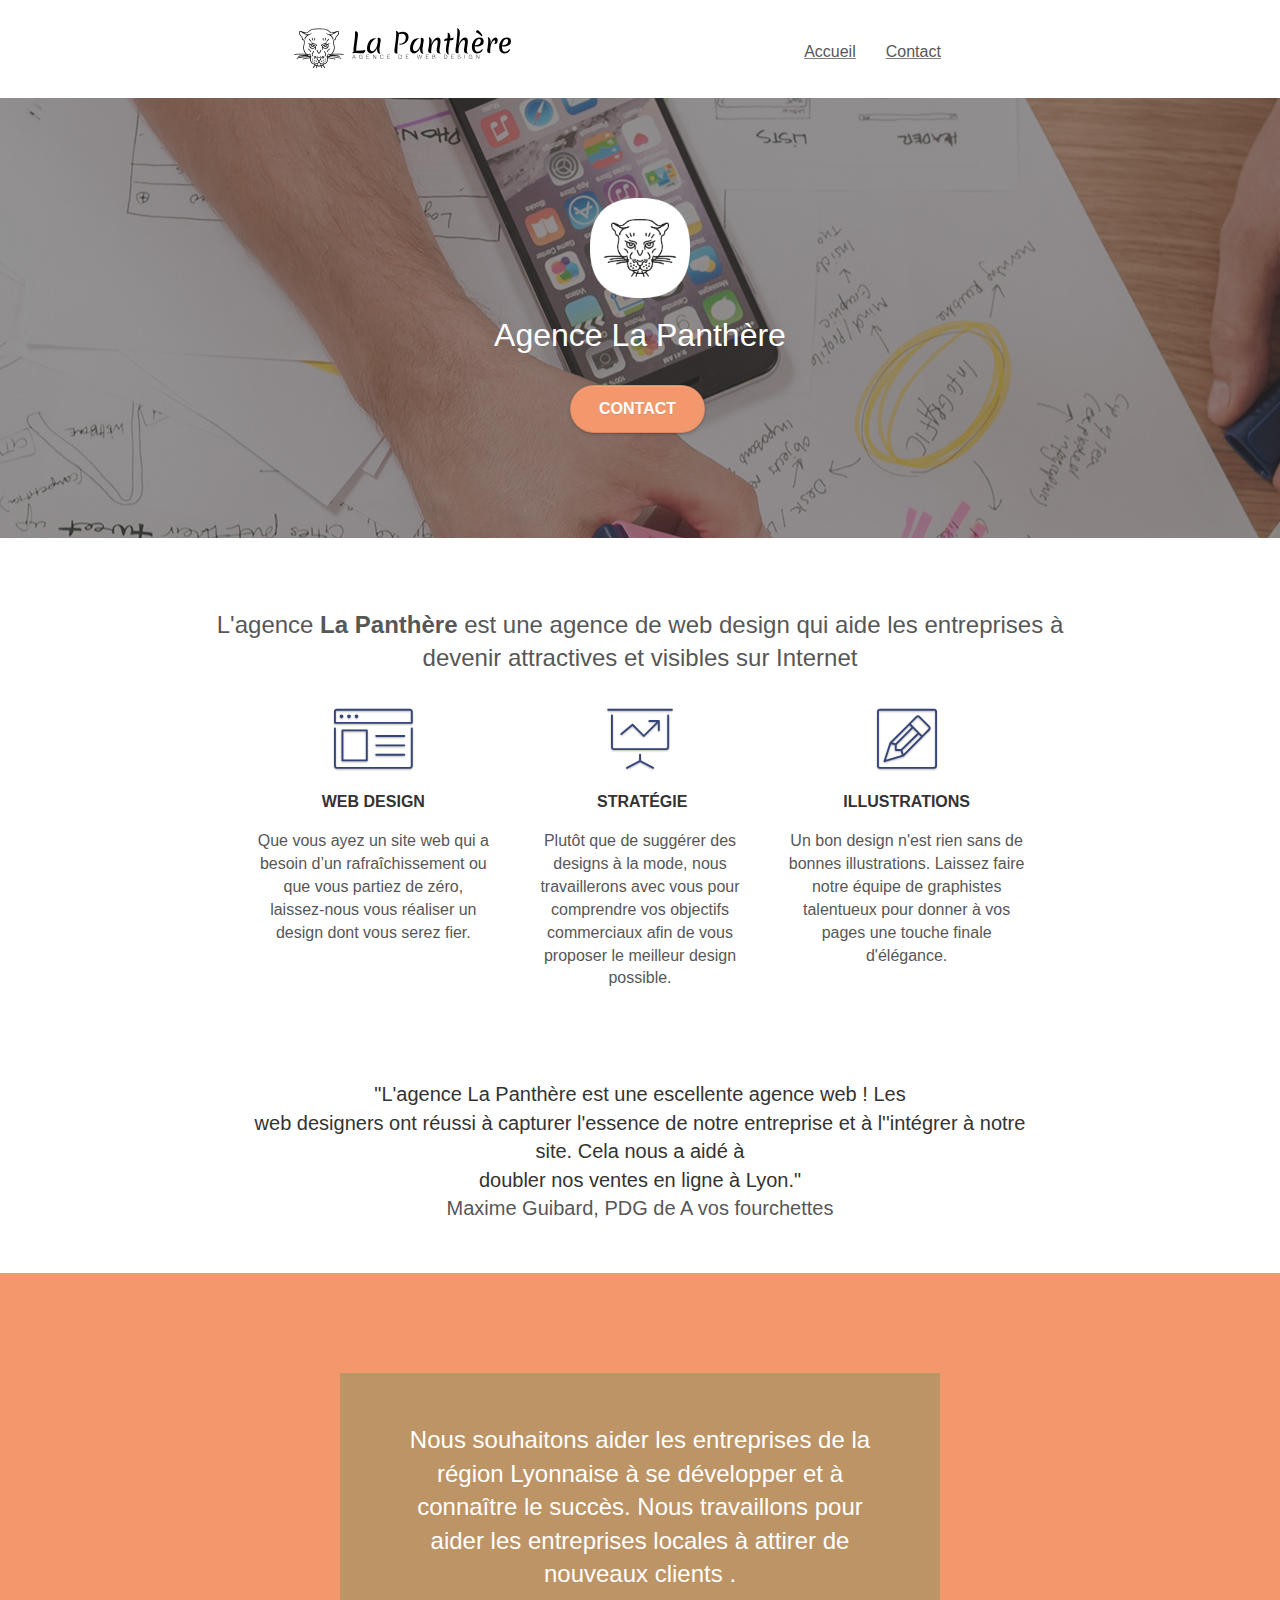
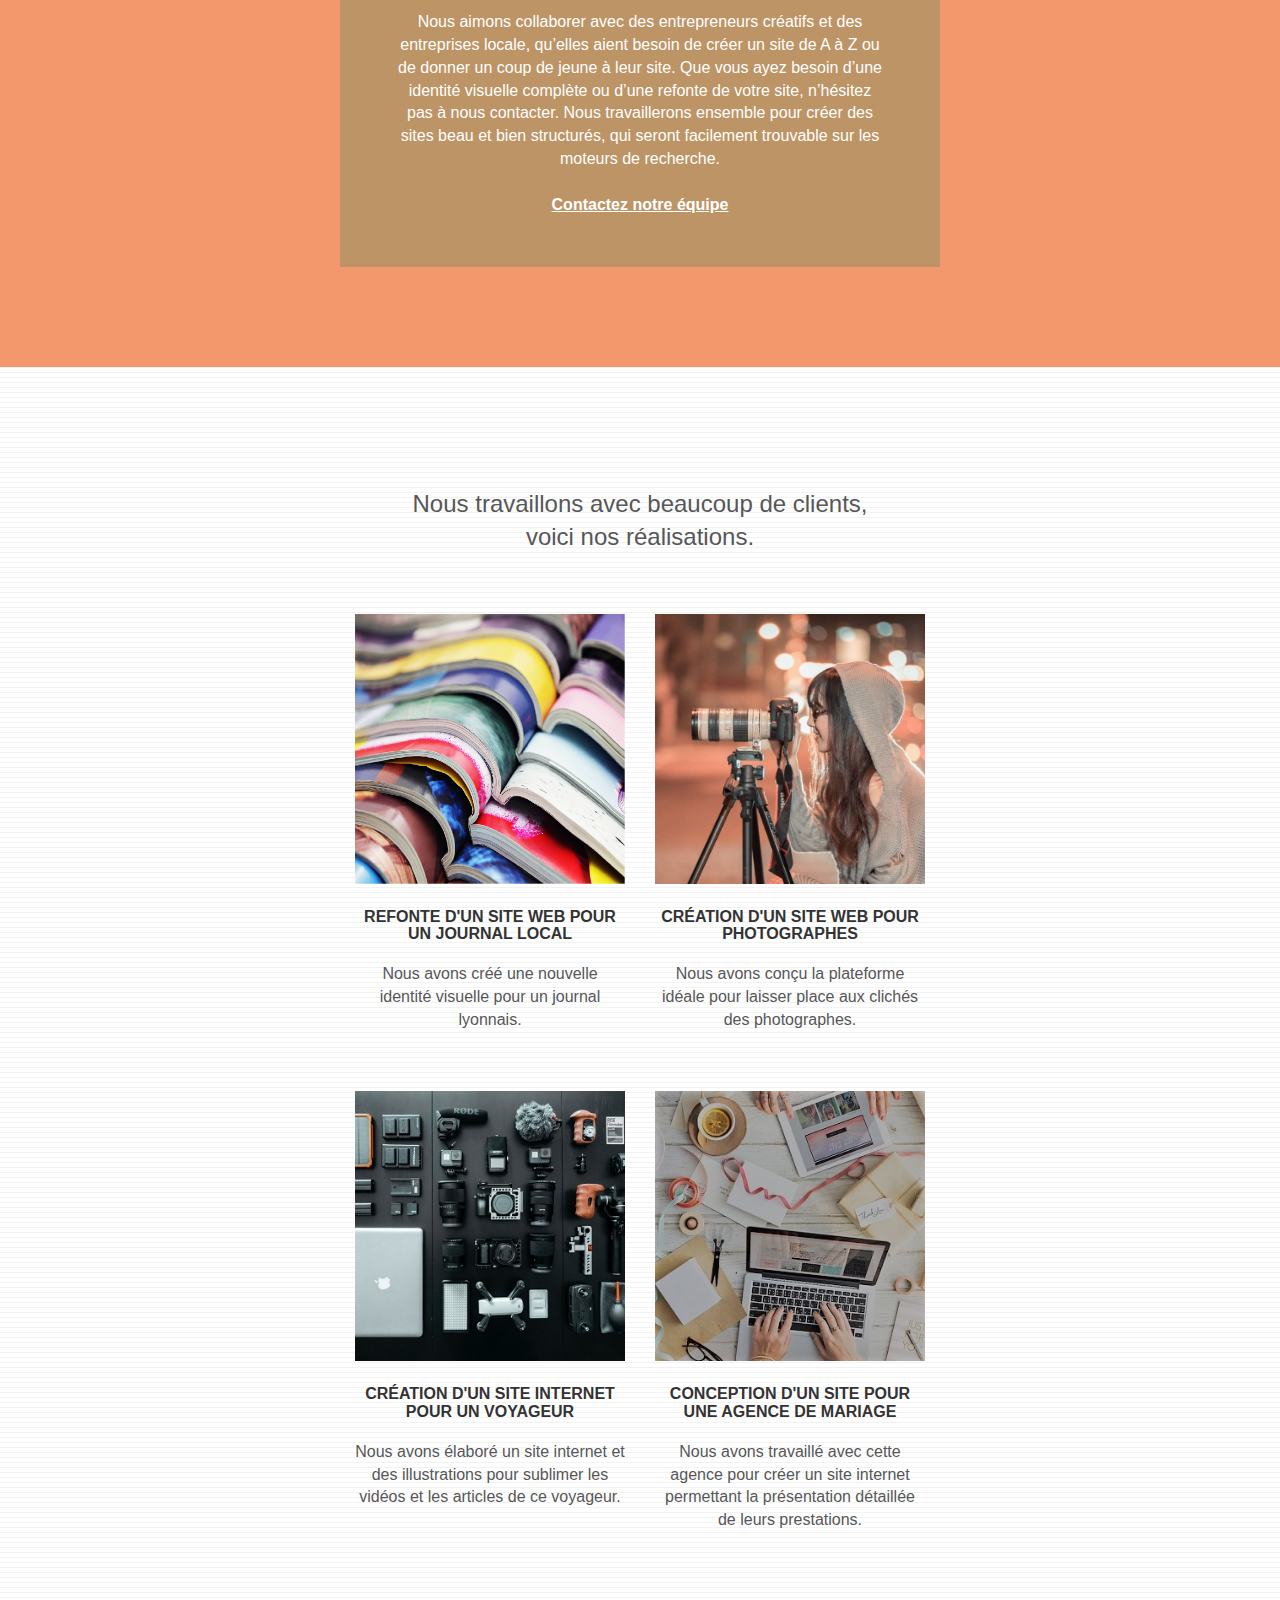
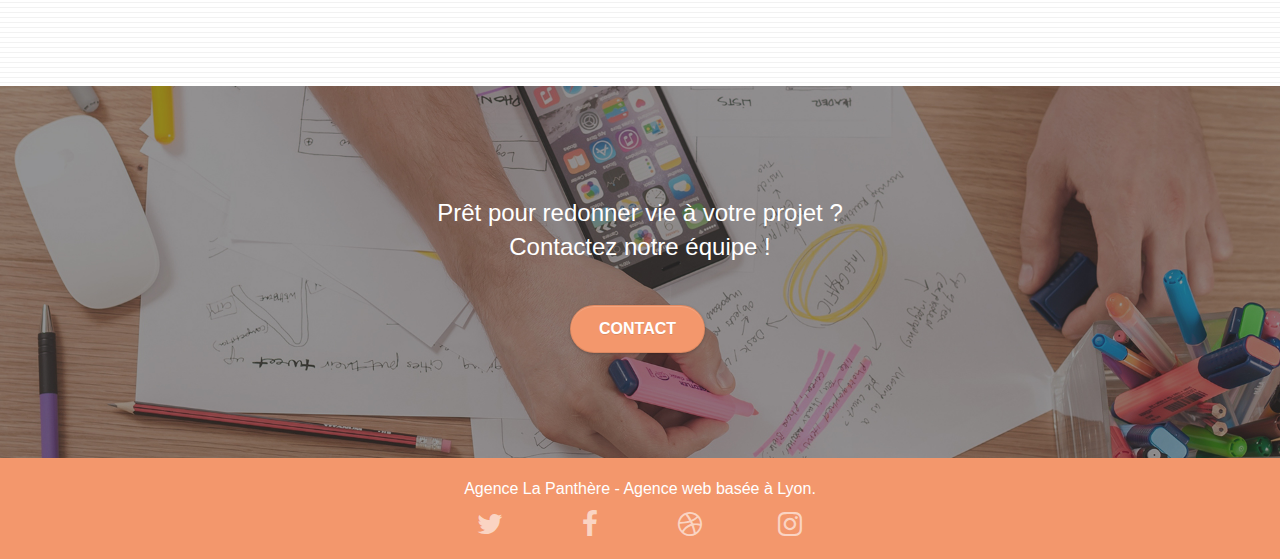
==== index.html @ 2295d40b "Add files via upload" ====
<!doctype html>
<html lang="Default">
<head>
    <meta charset="utf-8">
    <meta name="keywords" content="site web, agence design Lyon">
    <meta name="description" content="L'agence web La Panthère basée à Lyon vous accompagne dans le developpement de votre entreprise sur le web en terme de stratégie , de désign et d'image de marque ">
    <meta name="viewport" content="width=device-width, initial-scale=1.0, viewport-fit=cover">
	<meta name="google" content="index, follow">
    <link rel="shortcut icon" type="image/png" href="favicon.jpg">

	<link rel="stylesheet" type="text/css" href="./css/bootstrap.css">
	<link rel="stylesheet" type="text/css" href="style.css">
	<link rel="stylesheet" type="text/css" href="./css/font-awesome.css">
	<link rel="stylesheet" type="text/css" href="./css/et-line.css"> 
	<script src="./js/jquery-2.1.0.js"></script>
	<script src="./js/bootstrap.js"></script>
	<script src="./js/blocs.js"></script>
	<script src="./js/jquery.touchSwipe.js" defer></script>
	<script src="./js/gmaps.js"></script>

    <title>Agence Web Lyon - La Panthère</title>
	
    
<!-- Analytics -->
 
<!-- Analytics END -->
    
</head>
<body>
<!-- Principal conteneur -->
<div class="page-container">
    
<!-- bloc-0 -->
<div class="bloc bgc-white l-bloc " id="bloc-0">
	<div class="container bloc-sm">

		<nav class="navbar row">
			<div class="navbar-header">
				
				<a class="navbar-brand" href="index.html"><img src="img/agence-la-panthere-monochrome.svg" alt="paris web design logo agence web meilleure agence" height="40" /></a>
				
				<button id="nav-toggle" type="button" class="ui-navbar-toggle navbar-toggle" data-toggle="collapse" data-target=".navbar-1">
					<span class="sr-only">Toggle navigation</span><span class="icon-bar"></span><span class="icon-bar"></span><span class="icon-bar"></span>
				</button>
			</div>
			<div class="collapse navbar-collapse navbar-1 special-dropdown-nav">
				<ul class="site-navigation nav navbar-nav">
					<li>
						<a href="index.html">Accueil</a>
					</li>
					<li>
					</li>
					<li>
						<a href="contact.html">Contact</a>
					</li>
				</ul>
			</div>
		</nav>
	</div>
</div>
<!-- bloc-0 END -->

<!-- bloc-1-presentation -->
<div class="bloc bgc-dark-slate-blue bg-banniere d-bloc bg-t-edge bloc-bg-texture texture-paper b-parallax" id="bloc-1-hero">
	<div class="container bloc-lg">
		<div class="row tight-width-whitespace">
			<div class="col-sm-12">
				<img src="img/logo.png" class="center-block image-resize-mode" width="100" alt="Agence La Panthère, agence web paris, création logo paris" />
				<h1 class="text-center hero-bloc-text tc-white ">
					Agence La Panthère
				</h1>
				<div class="text-center">
					<a href="contact.html" class="btn btn-lg btn-clean btn-rd cta-hero btn-atomic-tangerine" id="cta-hero">Contact</a>
				</div>
			</div>
		</div>
	</div>
</div>
<!-- bloc-1-presentation END -->

<!-- bloc-2-services -->
<div class="bloc bgc-white l-bloc" id="bloc-2-services">
	<div class="container bloc-md">
		<div class="row">
			<div class="col-sm-12 text-center">
				<h2>L'agence <strong>La Panthère</strong>  est une agence de web design qui aide les entreprises à <br> devenir attractives et visibles sur Internet</h2>
			</div>
		</div>
		<div class="row voffset-lg med-width-whitespace">
			<div class="col-sm-4">
				<div class="text-center">
					<span class="et-icon-browser sm-shadow icon-dark-slate-blue icons icon-lg"></span>
				</div>
				<h3 class="mg-md text-center">
					Web design
				</h3>
				<p class="text-center ">
					Que vous ayez un site web qui a besoin d&rsquo;un rafraîchissement ou que vous partiez de zéro, laissez-nous vous réaliser un design dont vous serez fier.
				</p>
			</div>
			<div class="col-sm-4">
				<div class="text-center">
					<span class="et-icon-presentation sm-shadow icon-dark-slate-blue icons icon-lg"></span>
				</div>
				<h3 class="mg-md text-center">
					&nbsp;Stratégie
				</h3>
				<p class="text-center ">
					Plutôt que de suggérer des designs à la mode, nous travaillerons avec vous pour comprendre vos objectifs commerciaux afin de vous proposer le meilleur design possible.<br>
				</p>
			</div>
			<div class="col-sm-4">
				<div class="text-center">
					<span class="et-icon-edit sm-shadow icon-dark-slate-blue icons icon-lg"></span>
				</div>
				<h3 class="mg-md text-center">
					Illustrations
				</h3>
				<p class="text-center ">
					Un bon design n'est rien sans de bonnes illustrations. Laissez faire notre équipe de graphistes talentueux pour donner à vos pages une touche finale d'élégance.
				</p>
			</div>
		</div>
		<div class="row voffset-lg voffset">
			<div class="col-xs-12 col-md-8 col-md-offset-2 text-center">
				<span class="citation">"L'agence La Panthère est une escellente agence web ! Les <br>  web designers ont réussi à capturer l'essence de notre entreprise et à l''intégrer à notre <br> site. Cela nous a aidé à <br> doubler nos ventes en ligne à Lyon." <br> <span class="citation-auteur">Maxime Guibard, PDG de A vos fourchettes </span></span>

			</div>
		</div>
	</div>
</div>
<!-- bloc-2-services END -->

<!-- bloc-3-what-i-do -->
<div class="bloc tc-white bgc-atomic-tangerine bg-presentation d-bloc bloc-bg-texture texture-paper b-parallax" id="bloc-3-what-i-do">
	<div class="container bloc-lg">
		<div class="row tight-width-whitespace black-background">
			<div class="col-sm-12">
				<h2 class="mg-md text-center tc-white">
					Nous souhaitons aider les entreprises de la région Lyonnaise à se développer et à connaître le succès. Nous travaillons pour aider les entreprises locales à attirer de nouveaux clients .<br>
				</h2>
				<p class="text-center white">
					Nous aimons collaborer avec des entrepreneurs créatifs et des entreprises locale, qu’elles aient besoin de créer un site de A à Z ou de donner un coup de jeune à leur site. Que vous ayez besoin d’une identité visuelle complète ou d’une refonte de votre site, n’hésitez pas à nous contacter. Nous travaillerons ensemble pour créer des sites beau et bien structurés, qui seront facilement trouvable sur les moteurs de recherche. <br><br><a class="ltc-white bold-link" href="contact.html">Contactez notre équipe</a><br>
				</p>
			</div>
		</div>
	</div>
</div>
<!-- bloc-3-what-i-do END -->

<!-- bloc-4-portfolio -->
<div class="bloc bgc-white bg-lines-h2-bg bg-repeat l-bloc" id="bloc-4-portfolio">
	<div class="container bloc-lg">
		<div class="row">
			<div class="col-sm-12 text-center">
				<h2>Nous travaillons avec beaucoup de clients, <br> voici nos réalisations.</h2>
			</div>
		</div>
		<div class="row tight-width-whitespace portfolio-row">
			<div class="col-sm-6">
				<a href="#" data-lightbox="img/1.jpg" data-gallery-id="gallery-1" data-caption="Refonte d'un site web pour un journal local" data-frame="snapshot-lb"><img src="img/1.jpg" alt="paris web design logo agence web meilleure agence et refonte site web journal local" class="img-responsive portfolio-thumb" /></a>
				<h3 class="mg-md text-center">
					Refonte d'un site web pour un journal local
				</h3>
				<p class="text-center">
					Nous avons créé une nouvelle identité visuelle pour un journal lyonnais.
				</p>
			</div>
			<div class="col-sm-6">
				<a href="#" data-lightbox="img/2.jpg" data-gallery-id="gallery-1" data-caption="Création d'un site web pour photographes" data-frame="snapshot-lb"><img src="img/2.jpg" class="img-responsive portfolio-thumb" alt="paris web design logo agence web meilleure agence, Création d'un site web pour photographes" /></a>
				<h3 class="mg-md text-center">
					Création d'un site web pour photographes
				</h3>
				<p class="text-center">
					Nous avons conçu la plateforme idéale pour laisser place aux clichés des photographes.
				</p>
			</div>
		</div>
		<div class="row tight-width-whitespace portfolio-row">
			<div class="col-sm-6">
				<a href="#" data-lightbox="img/3.bmp" data-gallery-id="gallery-1" data-caption="Création d'un site internet pour un voyageur" data-frame="snapshot-lb"><img src="img/3.bmp" class="img-responsive portfolio-thumb" alt="paris web design logo agence web meilleure agence, Création d'un site web pour voyageur"/></a>
				<h3 class="mg-md text-center">
					Création d'un site internet pour un voyageur
				</h3>
				<p class="text-center">
					Nous avons élaboré un site internet et des illustrations pour sublimer les vidéos et les articles de ce voyageur.
				</p>
			</div>
			<div class="col-sm-6">
				<a href="#" data-lightbox="img/4.bmp" data-gallery-id="gallery-1" data-caption="Conception d'un site pour une agence de mariage" data-frame="snapshot-lb"><img src="img/4.bmp" class="img-responsive portfolio-thumb" alt="paris web design logo agence web meilleure agence, Création d'un site web pour agence une de mariage" /></a>
				<h3 class="mg-md text-center">
					Conception d'un site pour une agence de mariage
				</h3>
				<p class="text-center">
					Nous avons travaillé avec cette agence pour créer un site internet permettant la présentation détaillée de leurs prestations.
				</p>
			</div>
		</div>
	</div>
</div>
<!-- bloc-4-portfolio END -->

<!-- bloc-5-cta -->
<div class="bloc bgc-dark-slate-blue bg-banniere d-bloc bloc-bg-texture texture-paper" id="bloc-5-cta">
	<div class="container bloc-lg">
		<div class="row">
			<h2 class="mg-md text-center tc-white">
				Prêt pour redonner vie à votre projet ?<br>Contactez notre équipe !
			</h2>
			<div class="col-sm-12 text-center">
				<a href="contact.html" class="btn btn-atomic-tangerine btn-clean btn-rd btn-lg cta-hero">Contact</a>
			</div>
		</div>
	</div>
</div>
<!-- bloc-5-cta END -->

<!-- Footer - bloc-8 -->
<div class="bloc bgc-atomic-tangerine d-bloc" id="bloc-8">
	<div class="container bloc-sm">
		<div class="row">
			<div class="col-sm-12">
				<p class="text-center white">
					Agence La Panthère - Agence web basée à Lyon.<br>
				</p>
				<div class="row row-no-gutters social">
					<div class="col-sm-3">
						<div class="text-center">
							<a class="social" href="index.html"><span class="fa fa-twitter icon-md"></span></a>
						</div>
					</div>
					<div class="col-sm-3">
						<div class="text-center">
							<a class="social" href="index.html"><span class="fa fa-facebook icon-md"></span></a>
						</div>
					</div>
					<div class="col-sm-3">
						<div class="text-center">
							<a class="social" href="index.html"><span class="fa fa-dribbble icon-md"></span></a>
						</div>
					</div>
					<div class="col-sm-3">
						<div class="text-center">
							<a class="social" href="index.html"><span class="fa fa-instagram icon-md"></span></a>
						</div>
					</div>
					
				</div>
				
			</div>
		</div>
	</div>
</div>
<!-- Footer - bloc-8 END -->

</div>
<!-- Principal conteneur END -->
    
<script src="./js/test.js"></script>
</body>
</html>
---- style.css ----
body {
    margin: 0;
    padding: 0;
    background: #FFF;
    overflow-x: hidden;
    -webkit-font-smoothing: antialiased;
    -moz-osx-font-smoothing: grayscale;
}

a,
button {
    transition: all .3s ease-in-out;
    outline: none!important;
}

a:hover {
    text-decoration: none;
    cursor: pointer;
}

#page-loading-blocs-notifaction {
    position: fixed;
    top: 0;
    bottom: 0;
    width: 100%;
    z-index: 100000;
    background: #FFFFFF url("img/pageload-spinner.gif") no-repeat center center;
}

.bloc {
    width: 100%;
    clear: both;
    background: 50% 50% no-repeat;
    padding: 0 50px;
    -webkit-background-size: cover;
    -moz-background-size: cover;
    -o-background-size: cover;
    background-size: cover;
    position: relative;
}

.bloc .container {
    padding-left: 0;
    padding-right: 0;
    width: 100%;
}

.bloc-lg {
    padding: 100px 50px;
}

.bloc-md {
    padding: 50px;
}

.bloc-sm {
    padding: 20px 50px;
}

.bg-center,
.bg-l-edge,
.bg-r-edge,
.bg-t-edge,
.bg-b-edge,
.bg-tl-edge,
.bg-bl-edge,
.bg-tr-edge,
.bg-br-edge,
.bg-repeat {
    -webkit-background-size: auto!important;
    -moz-background-size: auto!important;
    -o-background-size: auto!important;
    background-size: auto!important;
}

.bg-repeat {
    background: repeat;
}

.bg-t-edge {
    background: top no-repeat;
}

.bloc-bg-texture::before {
    content: "";
    background-size: 2px 2px;
    position: absolute;
    top: 0;
    bottom: 0;
    left: 0;
    right: 0;
}


.b-parallax {
    background-attachment: fixed;
}

.d-bloc {
    color: rgba(255, 255, 255, .7);
}

.d-bloc button:hover {
    color: rgba(255, 255, 255, .9);
}

.d-bloc .icon-round,
.d-bloc .icon-square,
.d-bloc .icon-rounded,
.d-bloc .icon-semi-rounded-a,
.d-bloc .icon-semi-rounded-b {
    border-color: rgba(255, 255, 255, .9);
}

.d-bloc .divider-h span {
    border-color: rgba(255, 255, 255, .2);
}

.d-bloc .a-btn,
.d-bloc .navbar a,
.d-bloc .navbar-brand,
.d-bloc a .icon-sm,
.d-bloc a .icon-md,
.d-bloc a .icon-lg,
.d-bloc a .icon-xl,
.d-bloc h1 a,
.d-bloc h2 a,
.d-bloc h3 a,
.d-bloc h4 a,
.d-bloc h5 a,
.d-bloc h6 a,
.d-bloc p a {
    color: rgba(255, 255, 255, .6);
}

.d-bloc .a-btn:hover,
.d-bloc .navbar a:hover,
.d-bloc .navbar-brand:hover,
.d-bloc a:hover .icon-sm,
.d-bloc a:hover .icon-md,
.d-bloc a:hover .icon-lg,
.d-bloc a:hover .icon-xl,
.d-bloc h1 a:hover,
.d-bloc h2 a:hover,
.d-bloc h3 a:hover,
.d-bloc h4 a:hover,
.d-bloc h5 a:hover,
.d-bloc h6 a:hover,
.d-bloc p a:hover {
    color: rgba(255, 255, 255, 1);
}

.d-bloc .navbar-toggle .icon-bar {
    background: rgba(255, 255, 255, 1);
}

.d-bloc .btn-wire,
.d-bloc .btn-wire:hover {
    color: rgba(255, 255, 255, 1);
    border-color: rgba(255, 255, 255, 1);
}

.d-bloc .panel {
    color: rgba(0, 0, 0, .5);
}

.d-bloc .panel button:hover {
    color: rgba(0, 0, 0, .7);
}

.d-bloc .panel icon {
    border-color: rgba(0, 0, 0, .7);
}

.d-bloc .panel .divider-h span {
    border-color: rgba(0, 0, 0, .1);
}

.d-bloc .panel .a-btn {
    color: rgba(0, 0, 0, .6);
}

.d-bloc .panel .a-btn:hover {
    color: rgba(0, 0, 0, 1);
}

.d-bloc .panel .btn-wire,
.d-bloc .panel .btn-wire:hover {
    color: rgba(0, 0, 0, .7);
    border-color: rgba(0, 0, 0, .3);
}

.d-bloc .panel,
.l-bloc {
    color: rgba(0, 0, 0, .5);
}

.d-bloc .panel button:hover,
.l-bloc button:hover {
    color: rgba(0, 0, 0, .7);
}

.l-bloc .icon-round,
.l-bloc .icon-square,
.l-bloc .icon-rounded,
.l-bloc .icon-semi-rounded-a,
.l-bloc .icon-semi-rounded-b {
    border-color: rgba(0, 0, 0, .7);
}

.d-bloc .panel .divider-h span,
.l-bloc .divider-h span {
    border-color: rgba(0, 0, 0, .1);
}

.d-bloc .panel .a-btn,
.l-bloc .a-btn,
.l-bloc .navbar a,
.l-bloc .navbar-brand,
.l-bloc a .icon-sm,
.l-bloc a .icon-md,
.l-bloc a .icon-lg,
.l-bloc a .icon-xl,
.l-bloc h1 a,
.l-bloc h2 a,
.l-bloc h3 a,
.l-bloc h4 a,
.l-bloc h5 a,
.l-bloc h6 a,
.l-bloc p a {
    color: rgba(0, 0, 0, .6);
}

.d-bloc .panel .a-btn:hover,
.l-bloc .a-btn:hover,
.l-bloc .navbar a:hover,
.l-bloc .navbar-brand:hover,
.l-bloc a:hover .icon-sm,
.l-bloc a:hover .icon-md,
.l-bloc a:hover .icon-lg,
.l-bloc a:hover .icon-xl,
.l-bloc h1 a:hover,
.l-bloc h2 a:hover,
.l-bloc h3 a:hover,
.l-bloc h4 a:hover,
.l-bloc h5 a:hover,
.l-bloc h6 a:hover,
.l-bloc p a:hover {
    color: rgba(0, 0, 0, 1);
}

.l-bloc .navbar-toggle .icon-bar {
    color: rgba(0, 0, 0, .6);
}

.d-bloc .panel .btn-wire,
.d-bloc .panel .btn-wire:hover,
.l-bloc .btn-wire,
.l-bloc .btn-wire:hover {
    color: rgba(0, 0, 0, .7);
    border-color: rgba(0, 0, 0, .3);
}

.voffset {
    margin-top: 30px;
}

.voffset-lg {
    margin-top: 80px;
}

.row-no-gutters {
    margin-right: 0;
    margin-left: 0;
}

.row.row-no-gutters > [class^="col-"],
.row.row-no-gutters > [class*=" col-"] {
    padding-right: 0;
    padding-left: 0;
}

#bloc-1-hero h1 {
    font-size: 32px;
}

.navbar {
    margin-bottom: 0;
    z-index: 1;
    width: 100%;
    display: flex;
    justify-content: space-between;
}

.navbar-brand {
    height: auto;
    padding: 3px 15px;
    font-size: 24px;
    font-weight: normal;
    font-weight: 600;
    line-height: 44px;
}

.navbar-brand img {
    max-height: 200px;
    margin: 0 5px 0 0;
    display: inline;
}

.navbar-brand img[src$=svg] {
    min-width: 100px;
}

.nav-center .navbar-brand img {
    margin: 0;
}

.navbar .nav {
    padding-top: 2px;
    z-index: 1;
}

.nav > li {
    float: left;
    margin-top: 4px;
    font-size: 16px;
    font-weight: 600;
    text-decoration: underline;
}
.nav > li > a:hover {
    color: #F3976C !important;
}

.navbar-nav .open .dropdown-menu > li > a {
    text-align: inherit;
}

.nav > li a:hover,
.nav > li a:focus {
    background: transparent;
}

.navbar-toggle {
    margin: 10px 10px 0 0;
    border: 0px;
}

.navbar-toggle:hover {
    background: transparent!important;
}

.navbar-toggle .icon-bar {
    background-color: rgba(0, 0, 0, .5);
    width: 26px;
}

.nav-invert .navbar .nav {
    float: left;
}

.nav-invert .navbar-header,
.nav-invert .navbar-brand {
    float: right;
    position: relative;
    z-index: 2;
}

@media (min-width: 768px) {
    .site-navigation {

    }
    .nav > li .dropdown-menu a,
    .nav > li .dropdown-menu a:hover {
        color: #484848;
    }
    .nav-invert .site-navigation {
        left: 0;
        right: 0;
    }
    .nav-center {
        text-align: center;
    }
    .nav-center .navbar-header {
        width: 100%;
    }
    .nav-center .navbar-header,
    .nav-center .navbar-brand,
    .nav-center .nav > li {
        float: none;
        display: inline-block;
    }
    .nav-center .site-navigation {
        position: relative;
        width: 100%;
        right: 0;
        margin-right: 0px;
        margin-top: 20px;
    }
    .nav-center.mini-nav .navbar-toggle {
        float: none;
        margin: 10px auto 0;
    }
}

.nav > li > .dropdown a {
    background: none!important;
    display: block;
    padding: 14px 15px;
}

nav .caret {
    margin: 0 5px;
}

.dropdown-menu .dropdown-menu {
    top: -8px;
    left: 100%;
}

.dropdown-menu .dropmenu-flow-right {
    top: 100%;
    left: 0;
    margin-left: -1px;
    border-top-left-radius: 0;
    border-top-right-radius: 0;
}

.dropdown-menu .dropdown span {
    border: 4px solid black;
    border-top-color: transparent;
    border-right-color: transparent;
    border-bottom-color: transparent;
    margin: 6px -5px 0 0!important;
    float: right;
}

.mg-md {
    margin-top: 10px;
    margin-bottom: 20px;
}

.mg-lg {
    margin-top: 10px;
    margin-bottom: 40px;
}

.btn {
    margin: 0 5px 5px 0;
}

.btn.pull-right {
    margin: 0 0 5px 5px;
}

.btn-d,
.btn-d:hover,
.btn-d:focus {
    color: #FFF;
    background: rgba(0, 0, 0, .3);
}

button {
    outline: none!important;
}

.btn-rd {
    border-radius: 40px;
}

.btn-clean {
    border: 1px solid rgba(0, 0, 0, .08);
    border-bottom-color: rgba(0, 0, 0, .1);
    text-shadow: 0 1px 0 rgba(0, 0, 1, .1);
    box-shadow: 0 1px 3px rgba(0, 0, 1, .25), inset 0 1px 0 0 rgba(255, 255, 255, .15);
}

.icon-md {
    font-size: 28px!important;
}

.icon-lg {
    font-size: 60px!important;
}

.sm-shadow {
    text-shadow: 0 1px 2px rgba(0, 0, 0, .3);
}

.panel-sq,
.panel-sq .panel-heading,
.panel-sq .panel-footer {
    border-radius: 0;
}

.panel-rd {
    border-radius: 30px;
}

.panel-rd .panel-heading {
    border-radius: 29px 29px 0 0;
}

.panel-rd .panel-footer {
    border-radius: 0 0 29px 29px;
}

.form-control {
    border-color: rgba(0, 0, 0, .1);
    box-shadow: none;
}

.scrollToTop {
    width: 40px;
    height: 40px;
    position: fixed;
    bottom: 20px;
    right: 20px;
    z-index: 500;
    transition: all .3s ease-in-out;
}

.scrollToTop span {
    margin-top: 6px;
}

.showScrollTop {
    font-size: 16px;
    opacity: 1;
}

a[data-lightbox] {
    position: relative;
    display: block;
    text-align: center;
}

a[data-lightbox]:hover::before {
    content: "+";
    font-family: "HelveticaNeue-Light", "Helvetica Neue Light", "Helvetica Neue", Helvetica, Arial;
    font-size: 32px;
    width: 50px;
    height: 50px;
    margin-left: -25px;
    border-radius: 50%;
    background: rgba(0, 0, 0, .6);
    color: #FFF;
    font-weight: 100;
    z-index: 1;
    position: absolute;
    top: 50%;
    transform: translateY(-50%);
    -webkit-transform: translateY(-50%);
}

a[data-lightbox]:hover img {
    opacity: 0.6;
    -webkit-animation-fill-mode: none;
    animation-fill-mode: none;
}

#lightbox-modal {
    display: flex;
    align-items: center;
}

#lightbox-modal .modal-dialog {
    width: 90%;
    max-width: 900px;
    margin: 0 auto 0;
}

#lightbox-modal .modal-dialog img {
    max-height: 90vh;
    margin: 0 auto;
}

.lightbox-caption {
    padding: 20px;
    color: #FFF;
    background: rgba(0, 0, 0, .5);
    position: absolute;
    left: 15px;
    right: 15px;
    bottom: 5px;
}

.close-lightbox {
    color: #FFF;
    font-size: 28px;
    position: absolute;
    top: 20px;
    right: 20px;
    z-index: 20;
    background: rgba(0, 0, 0, .5);
    border: none;
    line-height: 30px;
    padding: 0 9px 5px;
    opacity: 0.3;
}

.close-lightbox:hover,
.next-lightbox:hover,
.prev-lightbox:hover {
    opacity: 1.0;
    color: #FFF;
}

.next-lightbox,
.prev-lightbox {
    font-size: 24px;
    color: rgba(255, 255, 255, .9);
    background: rgba(0, 0, 0, .5);
    transition: all .2s ease-in-out;
    position: absolute;
    top: 45%;
    z-index: 1;
    opacity: 0.4;
}

.next-lightbox {
    padding: 6px 8px 1px 13px;
    right: 25px;
}

.prev-lightbox {
    padding: 6px 13px 1px 10px;
    left: 25px;
}

.snapshot-lb .modal-body {
    padding-bottom: 45px;
}

.snapshot-lb .lightbox-caption {
    padding: 0;
    color: rgba(0, 0, 0, .5);
    background: none;
}

h1,
h2,
h3,
h4,
h5,
h6,
p,
label,
.btn,
a {
    font-family: "helvetica";
    font-weight: 400;
    color: #575757!important;
}

.container {

}

.hero-bloc-text {
    font-size: 36px;
}

.hero-bloc-text-sub {
    font-size: 36px;
}

.statement-bloc-text {
    line-height: 26px;
    font-style: italic;
    font-size: 24px;
    text-align: center;
    font-weight: lighter;
    max-width: 520px;
    margin: auto auto auto auto;
}

p {
    font-size: 16px;
}

.tight-width-whitespace {
    max-width: 600px;
    margin: auto auto auto auto;
}

.h1 {
    font-size: 24px;
    font-family: "Open Sans";
}

.cta-hero {
    margin-top: 22px;
    color: #FFFFFF!important;
    text-transform: uppercase;
    padding: 12px 28px 12px 28px;
    font-size: 16px;
    font-weight: 700;
}

.social {
    max-width: 400px;
    margin: auto auto auto auto;
}

h2 {
    font-size: 24px;
    line-height: 1.4em;
}

h3 {
    font-size: 16px;
    text-transform: uppercase;
    font-weight: 700;
    color: #333333!important;
}

.med-width-whitespace {
    max-width: 800px;
    margin: auto auto auto auto;
    box-shadow: 0px 0px 0px #000000;
}

h1 {
    color: #333333!important;
}

h4 {
    color: #333333!important;
}

.icons {
    margin-bottom: 14px;
    margin-top: 24px;
}

.white {
    color: #FFFFFF!important;
}

.portfolio-thumb {
    margin-bottom: 24px;
}

.portfolio-row {
    margin-bottom: 44px;
    margin-top: 50px;
}

.avatar {
    box-shadow: 0px 4px 9px rgba(0, 0, 0, 0.3);
}

.black-background {
    background-color: rgba(165, 147, 99, 0.7);
    padding: 40px 40px 40px 40px;
}

.bold-link {
    font-weight: 900;
    text-decoration: underline!important;
}

.bgc-white {
    background-color: #FFFFFF;
}

.bgc-dark-slate-blue {
    background-color: #364577;
}

.bgc-atomic-tangerine {
    background-color: #F3976C;
}

.tc-white {
    color: #ffffff!important;
}

.btn-atomic-tangerine {
    background: #F3976C;
    color: #FFFFFF!important;
}

.btn-atomic-tangerine:hover {
    background: #c27956!important;
    color: #FFFFFF!important;
}

.ltc-white {
    color: #FFFFFF!important;
}

.ltc-white:hover {
    color: #cccccc!important;
}

.ltc-atomic-tangerine {
    color: #F3976C!important;
}

.ltc-atomic-tangerine:hover {
    color: #c27956!important;
}

.icon-dark-slate-blue {
    color: #364577!important;
    border-color: #364577!important;
}

.bg-dots-bg {
    background-image: url("img/dots-bg.png");
}

.bg-lines-h2-bg {
    background-image: url("img/lines-h2-bg.png");
}

.bg-banniere {
    background-image: url("img/agence-la-panthere.jpg");
}

.bg-presentation {
    background-image: url("img/image-de-presentation.bmp");
}

@media (max-width: 1024px) {
    .bloc {
        padding-left: 20px;
        padding-right: 20px;
    }
    .bloc.full-width-bloc,
    .bloc-tile-2.full-width-bloc .container,
    .bloc-tile-3.full-width-bloc .container,
    .bloc-tile-4.full-width-bloc .container {
        padding-left: 0;
        padding-right: 0;
    }
}

@media (max-width: 992px) and (min-width: 768px) {
    .navbar .nav {
        max-width: 80%
    }
    .nav-center.navbar .nav {
        max-width: 100%
    }
}

@media only screen and (min-device-width: 768px) and (max-device-width: 1024px) and (orientation: landscape) {
    .b-parallax {
        background-attachment: scroll;
    }
}

@media only screen and (min-device-width: 1024px) and (max-device-width: 1366px) and (-webkit-min-device-pixel-ratio: 1.5) {
    .b-parallax {
        background-attachment: scroll;
    }
}

@media (max-width: 991px) {
    .container {
        width: 100%;
    }
    .b-parallax {
        background-attachment: scroll;
    }
    .page-container,
    #hero-bloc {
        overflow-x: hidden;
        position: relative;
    }
    .bloc {
        padding-left: constant(safe-area-inset-left);
        padding-right: constant(safe-area-inset-right);
    }
    .bloc-group,
    .bloc-group .bloc {
        display: block;
        width: 100%;
    }
    .bloc-fill-screen .fill-bloc-top-edge,
    .bloc-fill-screen .fill-bloc-bottom-edge {
        padding: 0 20px;
        padding-left: constant(safe-area-inset-left);
        padding-right: constant(safe-area-inset-right);
    }
}

@media (max-width: 767px) {
    .page-container {
        overflow-x: hidden;
        position: relative;
    }
    h1,
    h2,
    h3,
    h4,
    h5,
    h6,
    p,
    #disqus_thread {
        padding-left: 10px!important;
        padding-right: 10px!important;
    }
    .b-parallax {
        background-attachment: scroll;
    }
    .navbar .nav {
        padding-top: 0;
        border-top: 1px solid rgba(0, 0, 0, .2);
        float: none!important;
    }
    .navbar.row {
        margin-left: 0;
        margin-right: 0;
    }
    .site-navigation {
        position: inherit;
        transform: none;
        -webkit-transform: none;
        -ms-transform: none;
    }
    .nav > li {
        margin-top: 0;
        border-bottom: 1px solid rgba(0, 0, 0, .1);
        background: rgba(0, 0, 0, .05);
        text-align: left;
        padding-left: 15px;
        width: 100%;
    }
    .nav > li:hover {
        background: rgba(0, 0, 0, .08);
    }
    .dropdown .dropdown a .caret {
        float: none;
        margin: 5px 0 0 10px!important;
        border: 4px solid black;
        border-bottom-color: transparent;
        border-right-color: transparent;
        border-left-color: transparent;
    }
    #hero-bloc .navbar .nav {
        background: rgba(0, 0, 0, .8);
    }
    #hero-bloc .navbar .nav a {
        color: rgba(255, 255, 255, .6);
    }
    .hero {
        padding: 50px 0;
    }
    .hero-nav {
        left: -1px;
        right: -1px;
    }
    .navbar-collapse {
        padding: 0;
        overflow-x: hidden;
        -webkit-box-shadow: none;
        box-shadow: none;
    }
    .navbar-brand img {
        max-height: 40px;
        width: auto;
    }
    .nav-invert .navbar-header {
        float: none;
        width: 100%;
    }
    .nav-invert .navbar-toggle {
        float: left;
        margin-left: 10px;
    }
    .bloc {
        padding-left: 0;
        padding-right: 0;
    }
    .bloc-xxl,
    .bloc-xl,
    .bloc-lg {
        padding: 40px 0;
    }
    .bloc-sm,
    .bloc-md {
        padding-left: 0;
        padding-right: 0;
    }
    .bloc-tile-2 .container,
    .bloc-tile-3 .container,
    .bloc-tile-4 .container,
    .bloc-fill-screen .fill-bloc-top-edge,
    .bloc-fill-screen .fill-bloc-bottom-edge {
        padding-left: 0;
        padding-right: 0;
    }
    .a-block {
        padding: 0 10px;
    }
    .btn-dwn {
        display: none;
    }
    .voffset {
        margin-top: 5px;
    }
    .voffset-md {
        margin-top: 20px;
    }
    .voffset-lg {
        margin-top: 30px;
    }
    form {
        padding: 5px;
    }
    .close-lightbox {
        display: inline-block;
    }
    .blocsapp-device-iphone5 {
        background-size: 216px 425px;
        padding-top: 60px;
        width: 216px;
        height: 425px;
    }
    .blocsapp-device-iphone5 img {
        width: 180px;
        height: 320px;
    }
}

@media (max-width: 400px) {
    .bloc {
        padding-left: 0;
        padding-right: 0;
    }
}

@media (max-width: 767px) {
    .bloc-mob-center-text {
        text-align: center;
    }
}
.infos-contact p{
    font-size: 24px;
    font-weight: 600;
    text-align: center;
}
.citation {
    font-size: 20px; 
    color: #333333;
    font-weight: 500;
}
.citation-auteur {
    color: #575757;
    font-weight: 300;
}
---- css/et-line.css ----
@font-face {
    font-family: et-line;
    src: url(../fonts/et-line.eot);
    src: url(../fonts/et-line.eot?#iefix) format('embedded-opentype'), url(../fonts/et-line.woff) format('woff'), url(../fonts/et-line.ttf) format('truetype'), url(../fonts/et-line.svg#et-line) format('svg');
    font-weight: 400;
    font-style: normal
}

.et-icon-adjustments,
.et-icon-alarmclock,
.et-icon-anchor,
.et-icon-aperture,
.et-icon-attachment,
.et-icon-bargraph,
.et-icon-basket,
.et-icon-beaker,
.et-icon-bike,
.et-icon-book-open,
.et-icon-briefcase,
.et-icon-browser,
.et-icon-calendar,
.et-icon-camera,
.et-icon-caution,
.et-icon-chat,
.et-icon-circle-compass,
.et-icon-clipboard,
.et-icon-clock,
.et-icon-cloud,
.et-icon-compass,
.et-icon-desktop,
.et-icon-dial,
.et-icon-document,
.et-icon-documents,
.et-icon-download,
.et-icon-dribbble,
.et-icon-edit,
.et-icon-envelope,
.et-icon-expand,
.et-icon-facebook,
.et-icon-flag,
.et-icon-focus,
.et-icon-gears,
.et-icon-genius,
.et-icon-gift,
.et-icon-global,
.et-icon-globe,
.et-icon-googleplus,
.et-icon-grid,
.et-icon-happy,
.et-icon-hazardous,
.et-icon-heart,
.et-icon-hotairballoon,
.et-icon-hourglass,
.et-icon-key,
.et-icon-laptop,
.et-icon-layers,
.et-icon-lifesaver,
.et-icon-lightbulb,
.et-icon-linegraph,
.et-icon-linkedin,
.et-icon-lock,
.et-icon-magnifying-glass,
.et-icon-map,
.et-icon-map-pin,
.et-icon-megaphone,
.et-icon-mic,
.et-icon-mobile,
.et-icon-newspaper,
.et-icon-notebook,
.et-icon-paintbrush,
.et-icon-paperclip,
.et-icon-pencil,
.et-icon-phone,
.et-icon-picture,
.et-icon-pictures,
.et-icon-piechart,
.et-icon-presentation,
.et-icon-pricetags,
.et-icon-printer,
.et-icon-profile-female,
.et-icon-profile-male,
.et-icon-puzzle,
.et-icon-quote,
.et-icon-recycle,
.et-icon-refresh,
.et-icon-ribbon,
.et-icon-rss,
.et-icon-sad,
.et-icon-scissors,
.et-icon-scope,
.et-icon-search,
.et-icon-shield,
.et-icon-speedometer,
.et-icon-strategy,
.et-icon-streetsign,
.et-icon-tablet,
.et-icon-target,
.et-icon-telescope,
.et-icon-toolbox,
.et-icon-tools,
.et-icon-tools-2,
.et-icon-trophy,
.et-icon-tumblr,
.et-icon-twitter,
.et-icon-upload,
.et-icon-video,
.et-icon-wallet,
.et-icon-wine {
    font-family: et-line;
    speak: none;
    font-style: normal;
    font-weight: 400;
    font-variant: normal;
    text-transform: none;
    line-height: 1;
    -webkit-font-smoothing: antialiased;
    -moz-osx-font-smoothing: grayscale;
    display: inline-block
}

.et-icon-mobile:before {
    content: "\e000"
}

.et-icon-laptop:before {
    content: "\e001"
}

.et-icon-desktop:before {
    content: "\e002"
}

.et-icon-tablet:before {
    content: "\e003"
}

.et-icon-phone:before {
    content: "\e004"
}

.et-icon-document:before {
    content: "\e005"
}

.et-icon-documents:before {
    content: "\e006"
}

.et-icon-search:before {
    content: "\e007"
}

.et-icon-clipboard:before {
    content: "\e008"
}

.et-icon-newspaper:before {
    content: "\e009"
}

.et-icon-notebook:before {
    content: "\e00a"
}

.et-icon-book-open:before {
    content: "\e00b"
}

.et-icon-browser:before {
    content: "\e00c"
}

.et-icon-calendar:before {
    content: "\e00d"
}

.et-icon-presentation:before {
    content: "\e00e"
}

.et-icon-picture:before {
    content: "\e00f"
}

.et-icon-pictures:before {
    content: "\e010"
}

.et-icon-video:before {
    content: "\e011"
}

.et-icon-camera:before {
    content: "\e012"
}

.et-icon-printer:before {
    content: "\e013"
}

.et-icon-toolbox:before {
    content: "\e014"
}

.et-icon-briefcase:before {
    content: "\e015"
}

.et-icon-wallet:before {
    content: "\e016"
}

.et-icon-gift:before {
    content: "\e017"
}

.et-icon-bargraph:before {
    content: "\e018"
}

.et-icon-grid:before {
    content: "\e019"
}

.et-icon-expand:before {
    content: "\e01a"
}

.et-icon-focus:before {
    content: "\e01b"
}

.et-icon-edit:before {
    content: "\e01c"
}

.et-icon-adjustments:before {
    content: "\e01d"
}

.et-icon-ribbon:before {
    content: "\e01e"
}

.et-icon-hourglass:before {
    content: "\e01f"
}

.et-icon-lock:before {
    content: "\e020"
}

.et-icon-megaphone:before {
    content: "\e021"
}

.et-icon-shield:before {
    content: "\e022"
}

.et-icon-trophy:before {
    content: "\e023"
}

.et-icon-flag:before {
    content: "\e024"
}

.et-icon-map:before {
    content: "\e025"
}

.et-icon-puzzle:before {
    content: "\e026"
}

.et-icon-basket:before {
    content: "\e027"
}

.et-icon-envelope:before {
    content: "\e028"
}

.et-icon-streetsign:before {
    content: "\e029"
}

.et-icon-telescope:before {
    content: "\e02a"
}

.et-icon-gears:before {
    content: "\e02b"
}

.et-icon-key:before {
    content: "\e02c"
}

.et-icon-paperclip:before {
    content: "\e02d"
}

.et-icon-attachment:before {
    content: "\e02e"
}

.et-icon-pricetags:before {
    content: "\e02f"
}

.et-icon-lightbulb:before {
    content: "\e030"
}

.et-icon-layers:before {
    content: "\e031"
}

.et-icon-pencil:before {
    content: "\e032"
}

.et-icon-tools:before {
    content: "\e033"
}

.et-icon-tools-2:before {
    content: "\e034"
}

.et-icon-scissors:before {
    content: "\e035"
}

.et-icon-paintbrush:before {
    content: "\e036"
}

.et-icon-magnifying-glass:before {
    content: "\e037"
}

.et-icon-circle-compass:before {
    content: "\e038"
}

.et-icon-linegraph:before {
    content: "\e039"
}

.et-icon-mic:before {
    content: "\e03a"
}

.et-icon-strategy:before {
    content: "\e03b"
}

.et-icon-beaker:before {
    content: "\e03c"
}

.et-icon-caution:before {
    content: "\e03d"
}

.et-icon-recycle:before {
    content: "\e03e"
}

.et-icon-anchor:before {
    content: "\e03f"
}

.et-icon-profile-male:before {
    content: "\e040"
}

.et-icon-profile-female:before {
    content: "\e041"
}

.et-icon-bike:before {
    content: "\e042"
}

.et-icon-wine:before {
    content: "\e043"
}

.et-icon-hotairballoon:before {
    content: "\e044"
}

.et-icon-globe:before {
    content: "\e045"
}

.et-icon-genius:before {
    content: "\e046"
}

.et-icon-map-pin:before {
    content: "\e047"
}

.et-icon-dial:before {
    content: "\e048"
}

.et-icon-chat:before {
    content: "\e049"
}

.et-icon-heart:before {
    content: "\e04a"
}

.et-icon-cloud:before {
    content: "\e04b"
}

.et-icon-upload:before {
    content: "\e04c"
}

.et-icon-download:before {
    content: "\e04d"
}

.et-icon-target:before {
    content: "\e04e"
}

.et-icon-hazardous:before {
    content: "\e04f"
}

.et-icon-piechart:before {
    content: "\e050"
}

.et-icon-speedometer:before {
    content: "\e051"
}

.et-icon-global:before {
    content: "\e052"
}

.et-icon-compass:before {
    content: "\e053"
}

.et-icon-lifesaver:before {
    content: "\e054"
}

.et-icon-clock:before {
    content: "\e055"
}

.et-icon-aperture:before {
    content: "\e056"
}

.et-icon-quote:before {
    content: "\e057"
}

.et-icon-scope:before {
    content: "\e058"
}

.et-icon-alarmclock:before {
    content: "\e059"
}

.et-icon-refresh:before {
    content: "\e05a"
}

.et-icon-happy:before {
    content: "\e05b"
}

.et-icon-sad:before {
    content: "\e05c"
}

.et-icon-facebook:before {
    content: "\e05d"
}

.et-icon-twitter:before {
    content: "\e05e"
}

.et-icon-googleplus:before {
    content: "\e05f"
}

.et-icon-rss:before {
    content: "\e060"
}

.et-icon-tumblr:before {
    content: "\e061"
}

.et-icon-linkedin:before {
    content: "\e062"
}

.et-icon-dribbble:before {
    content: "\e063"
}
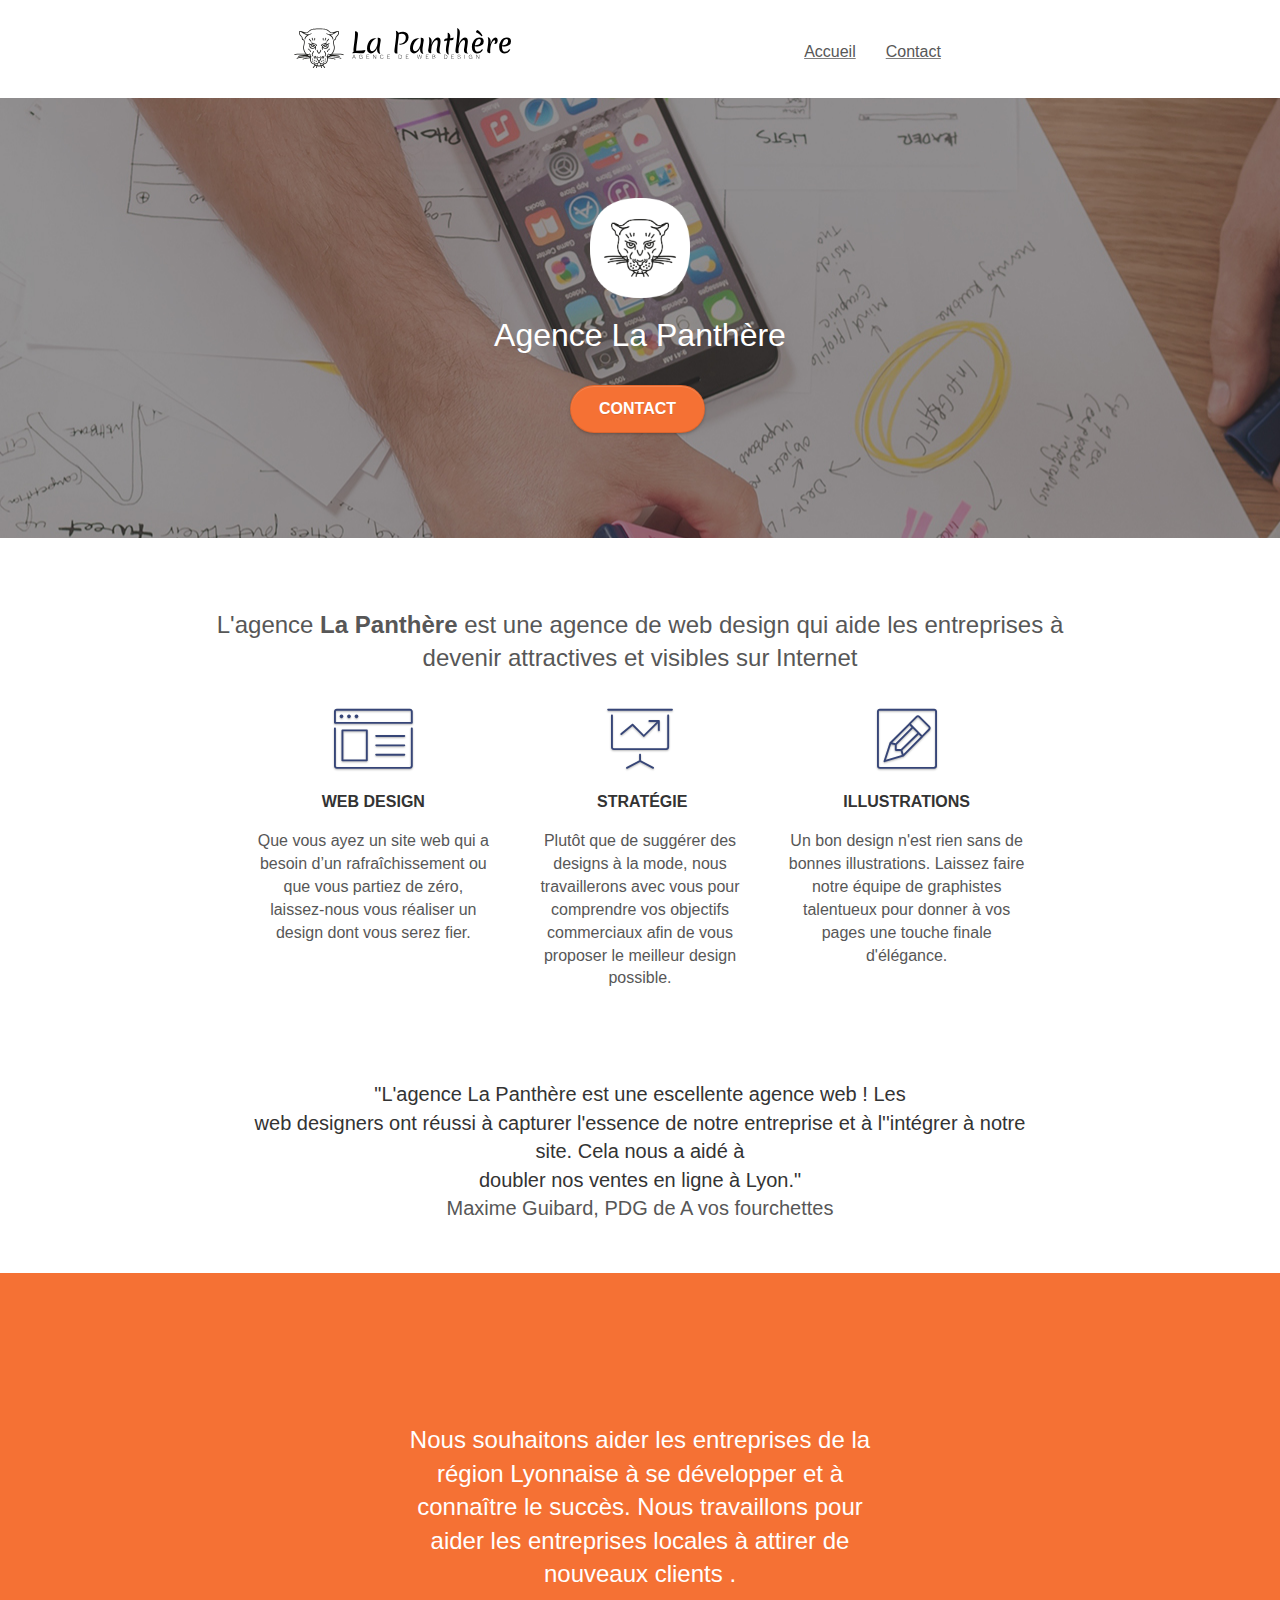
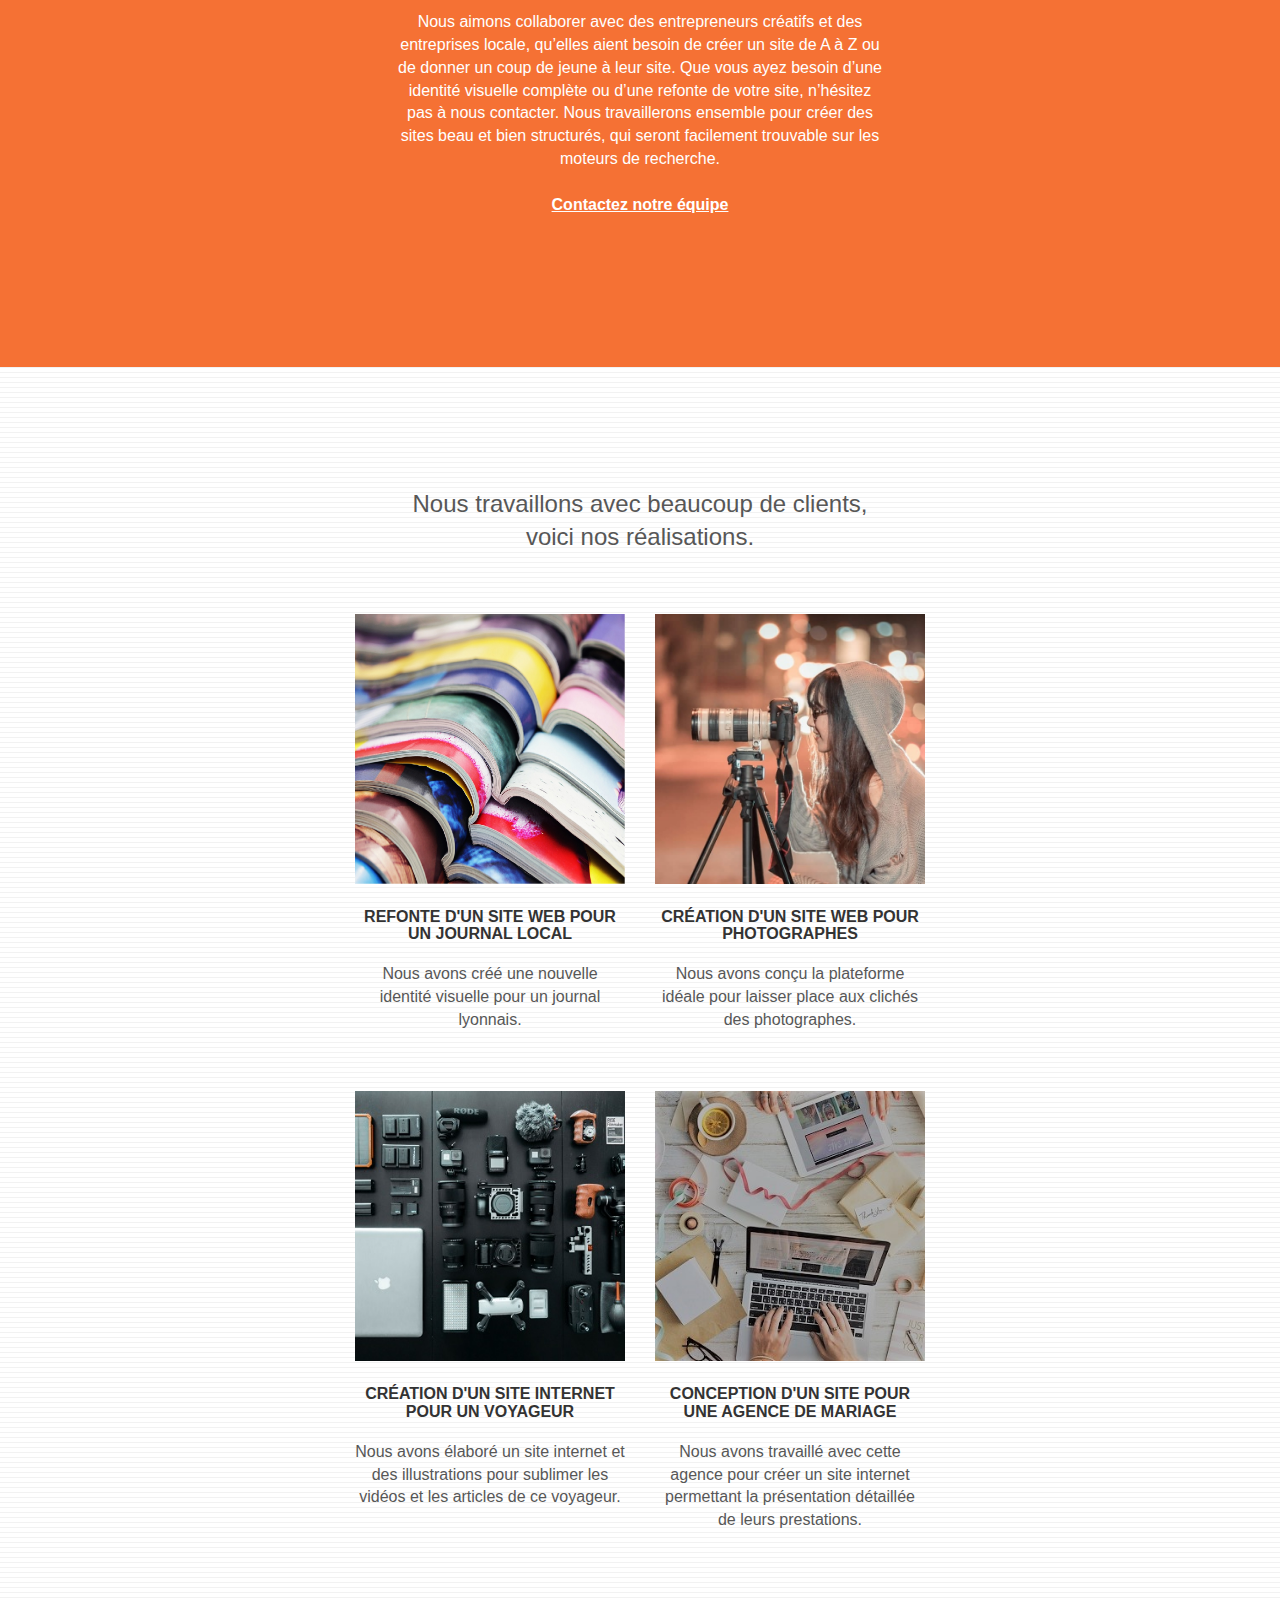
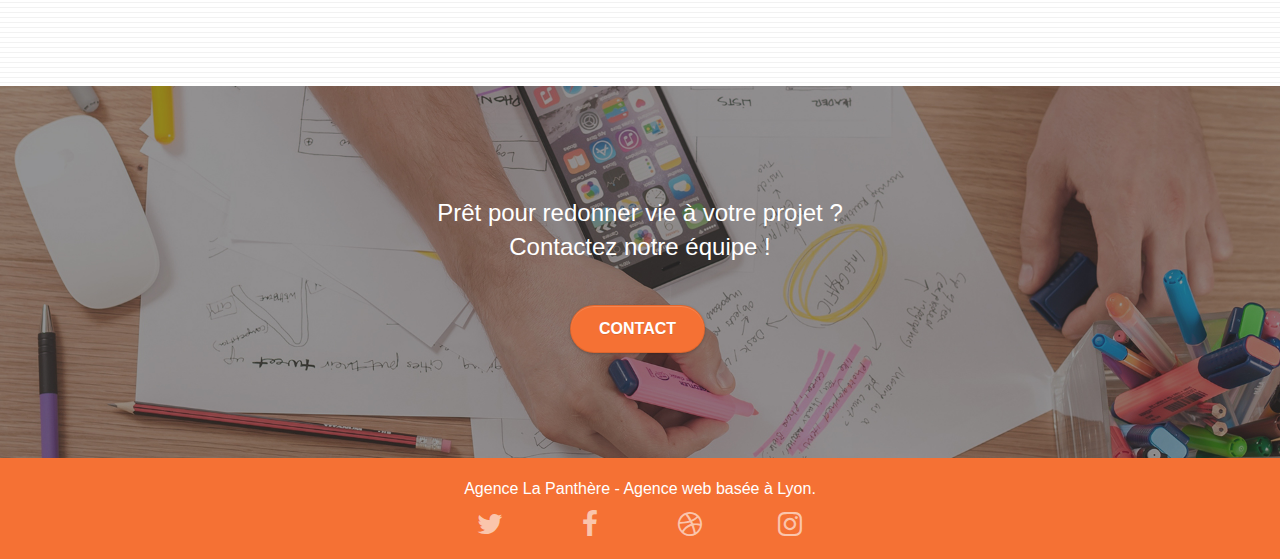
==== commit d4046f32: "Add files via upload" ====
--- a/index.html
+++ b/index.html
@@ -1,11 +1,12 @@
 <!doctype html>
-<html lang="Default">
+<html lang="fr">
 <head>
     <meta charset="utf-8">
     <meta name="keywords" content="site web, agence design Lyon">
     <meta name="description" content="L'agence web La Panthère basée à Lyon vous accompagne dans le developpement de votre entreprise sur le web en terme de stratégie , de désign et d'image de marque ">
     <meta name="viewport" content="width=device-width, initial-scale=1.0, viewport-fit=cover">
 	<meta name="google" content="index, follow">
+	<meta name="google-site-verification" content="w8S6h6YLzFZiig14a6uiOW78sbmzXSIPsg6D0seZE3I" />
     <link rel="shortcut icon" type="image/png" href="favicon.jpg">
 
 	<link rel="stylesheet" type="text/css" href="./css/bootstrap.css">
--- a/style.css
+++ b/style.css
@@ -328,7 +328,7 @@
     text-decoration: underline;
 }
 .nav > li > a:hover {
-    color: #F3976C !important;
+    color: #f57134 !important;
 }
 
 .navbar-nav .open .dropdown-menu > li > a {
@@ -751,7 +751,7 @@
 }
 
 .black-background {
-    background-color: rgba(165, 147, 99, 0.7);
+    background-color: #f57134;
     padding: 40px 40px 40px 40px;
 }
 
@@ -769,7 +769,7 @@
 }
 
 .bgc-atomic-tangerine {
-    background-color: #F3976C;
+    background-color: #f57134;
 }
 
 .tc-white {
@@ -777,7 +777,7 @@
 }
 
 .btn-atomic-tangerine {
-    background: #F3976C;
+    background: #f57134;
     color: #FFFFFF!important;
 }
 
@@ -795,7 +795,7 @@
 }
 
 .ltc-atomic-tangerine {
-    color: #F3976C!important;
+    color: #f57134!important;
 }
 
 .ltc-atomic-tangerine:hover {
@@ -1039,7 +1039,7 @@
     }
 }
 .infos-contact p{
-    font-size: 24px;
+    font-size: 20px;
     font-weight: 600;
     text-align: center;
 }
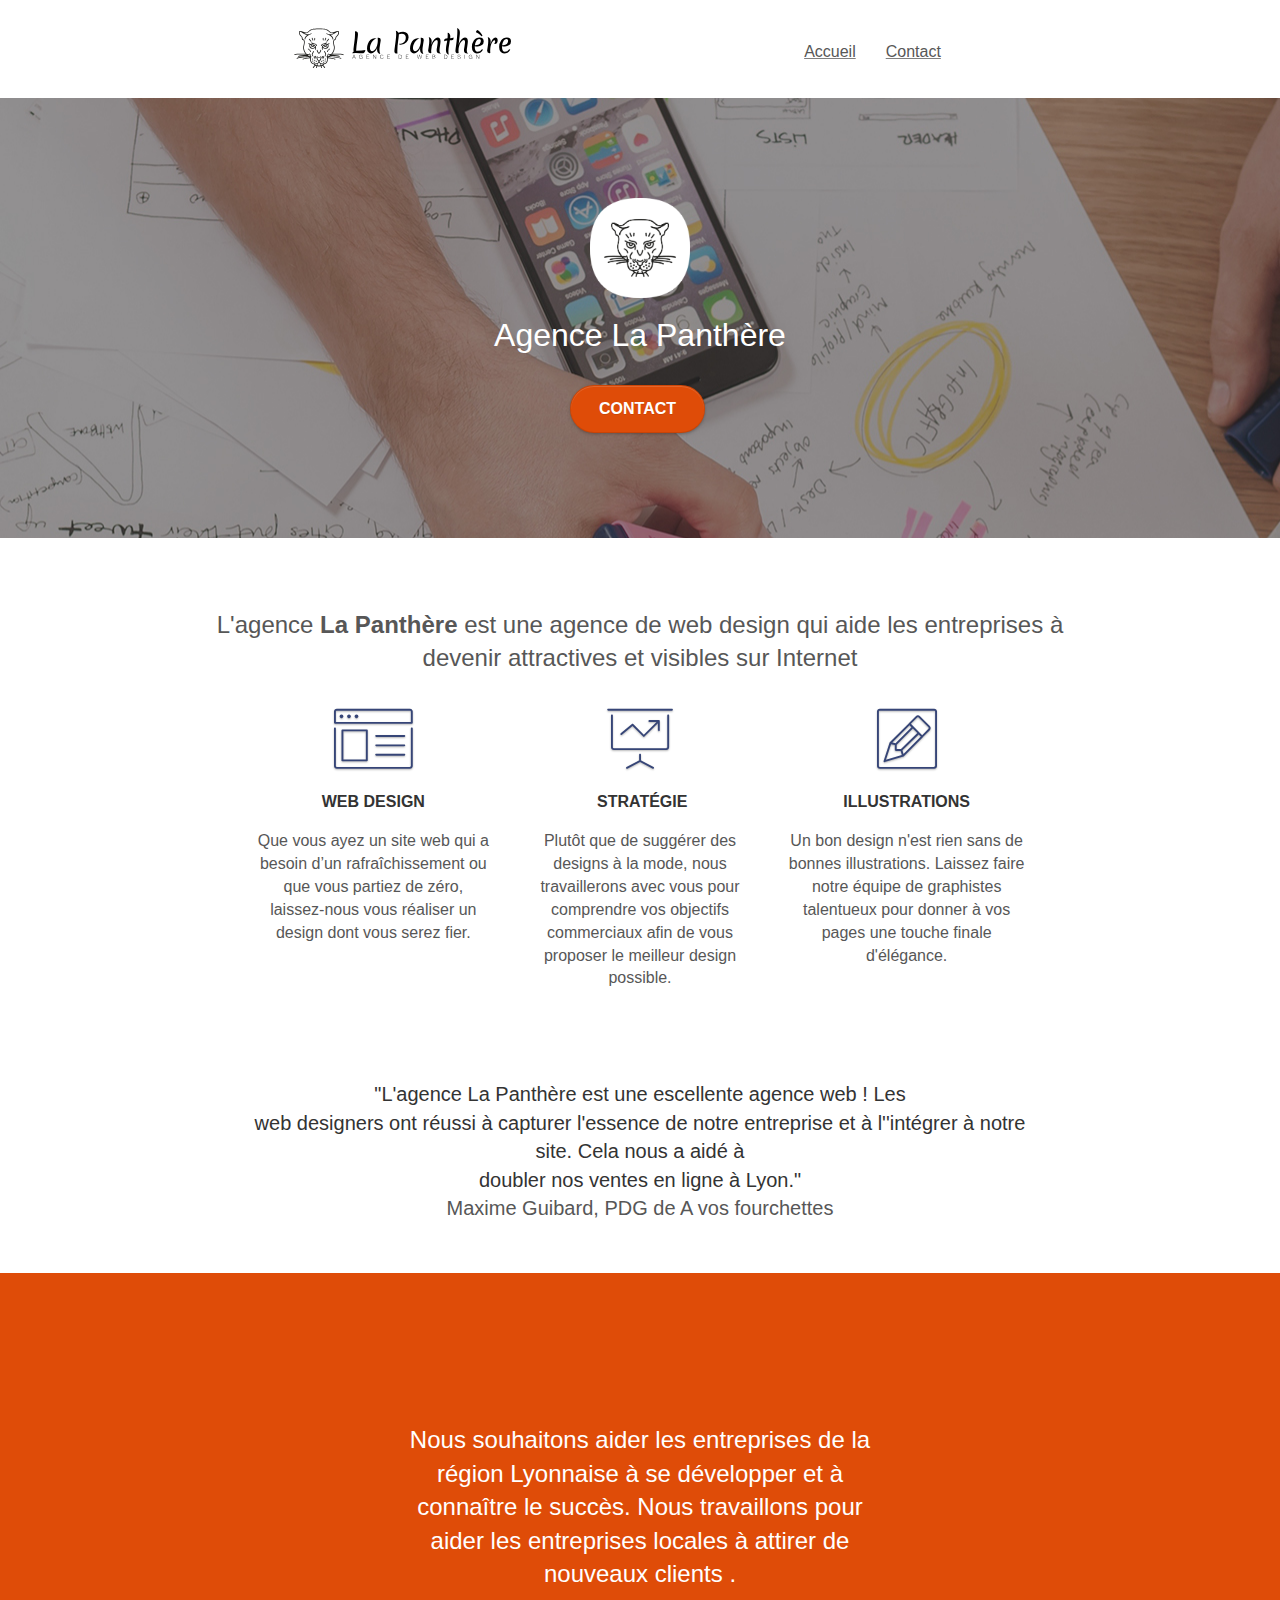
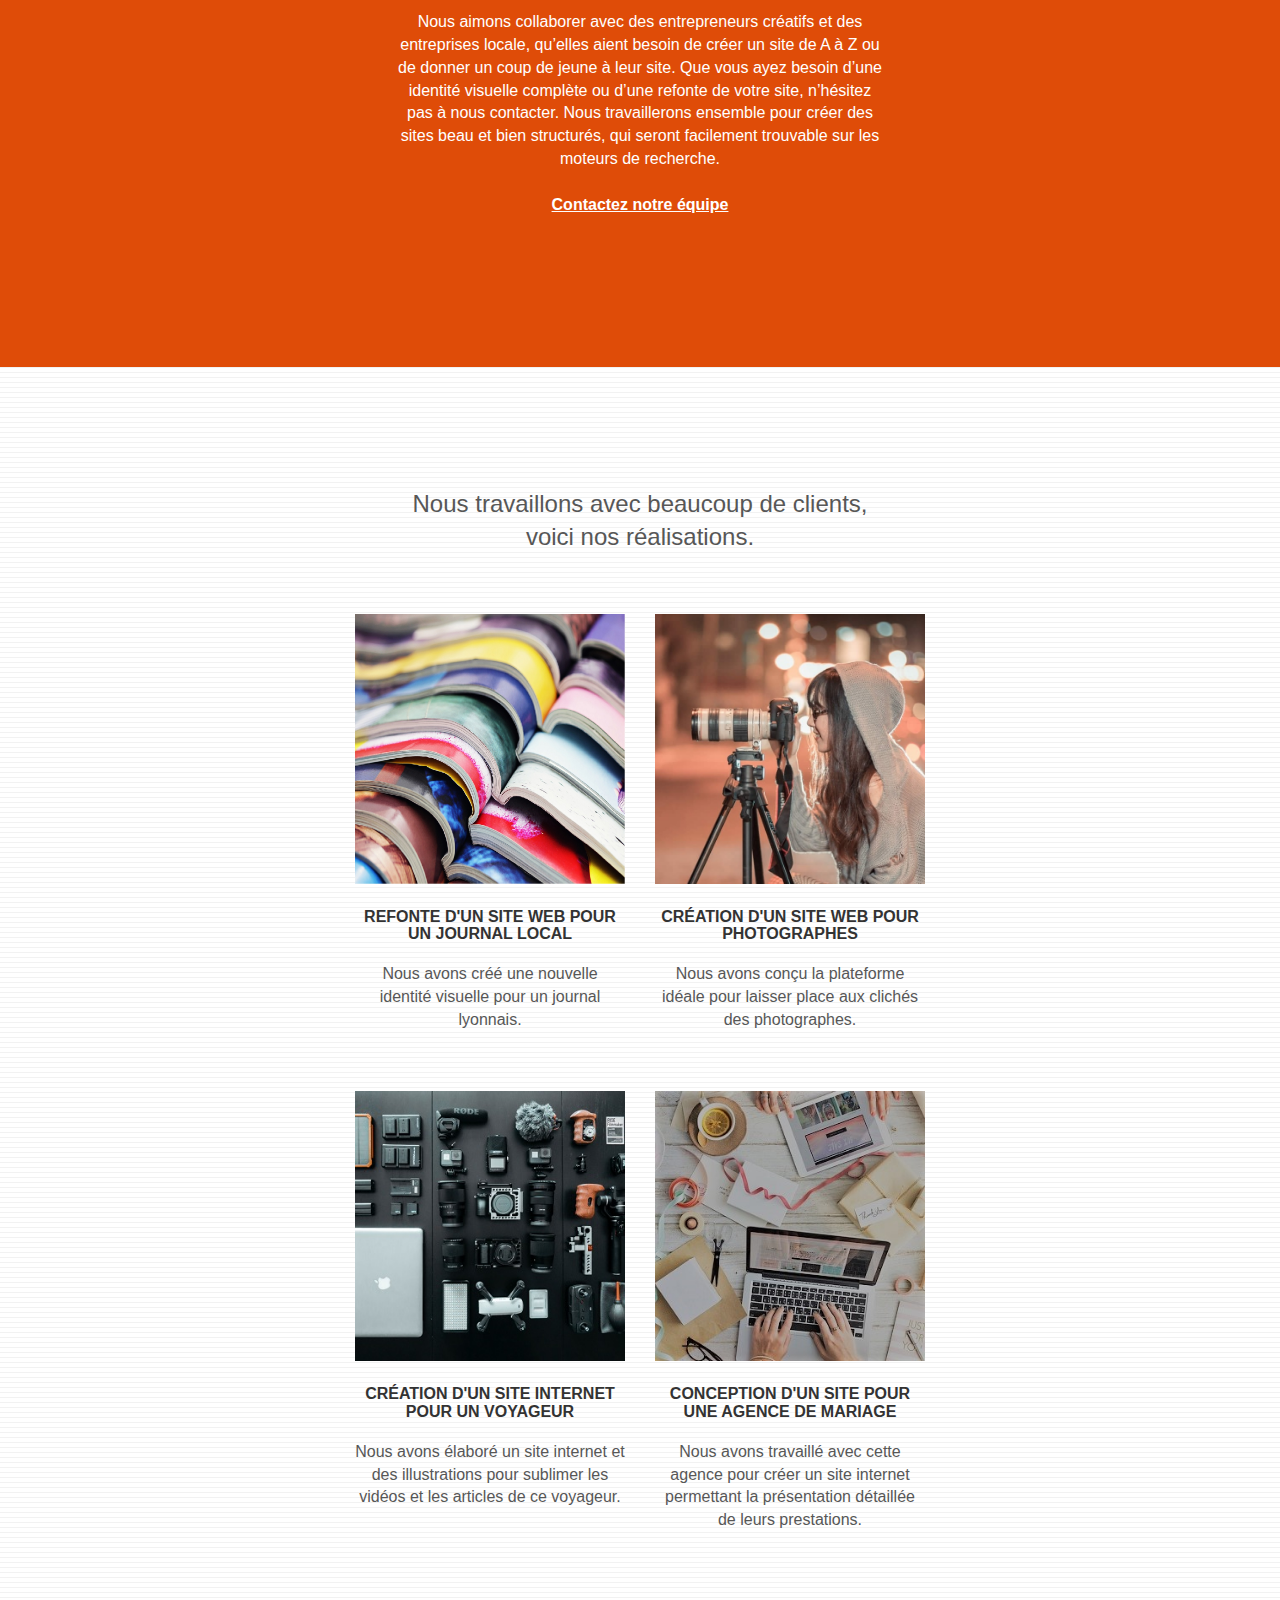
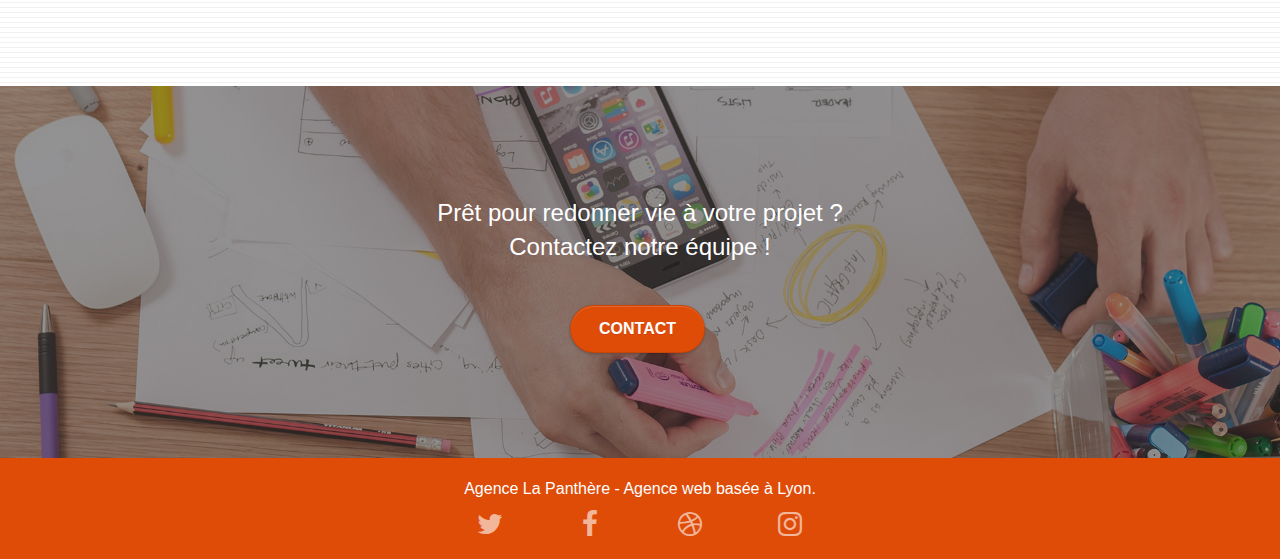
==== commit ef80954f: "Add files via upload" ====
--- a/index.html
+++ b/index.html
@@ -227,22 +227,22 @@
 				<div class="row row-no-gutters social">
 					<div class="col-sm-3">
 						<div class="text-center">
-							<a class="social" href="index.html"><span class="fa fa-twitter icon-md"></span></a>
-						</div>
-					</div>
-					<div class="col-sm-3">
-						<div class="text-center">
-							<a class="social" href="index.html"><span class="fa fa-facebook icon-md"></span></a>
-						</div>
-					</div>
-					<div class="col-sm-3">
-						<div class="text-center">
-							<a class="social" href="index.html"><span class="fa fa-dribbble icon-md"></span></a>
-						</div>
-					</div>
-					<div class="col-sm-3">
-						<div class="text-center">
-							<a class="social" href="index.html"><span class="fa fa-instagram icon-md"></span></a>
+							<a class="social" href="https://twitter.com/home?lang=fr"><span class="fa fa-twitter icon-md"></span></a>
+						</div>
+					</div>
+					<div class="col-sm-3">
+						<div class="text-center">
+							<a class="social" href="https://facebook.com/home?lang=fr"><span class="fa fa-facebook icon-md"></span></a>
+						</div>
+					</div>
+					<div class="col-sm-3">
+						<div class="text-center">
+							<a class="social" href="https://dribbble.com/home?lang=fr"><span class="fa fa-dribbble icon-md"></span></a>
+						</div>
+					</div>
+					<div class="col-sm-3">
+						<div class="text-center">
+							<a class="social" href="https://instagram.com/home?lang=fr"><span class="fa fa-instagram icon-md"></span></a>
 						</div>
 					</div>
 					
--- a/style.css
+++ b/style.css
@@ -328,7 +328,7 @@
     text-decoration: underline;
 }
 .nav > li > a:hover {
-    color: #f57134 !important;
+    color: #df4c08 !important;
 }
 
 .navbar-nav .open .dropdown-menu > li > a {
@@ -751,7 +751,7 @@
 }
 
 .black-background {
-    background-color: #f57134;
+    background-color: #df4c08;
     padding: 40px 40px 40px 40px;
 }
 
@@ -769,7 +769,7 @@
 }
 
 .bgc-atomic-tangerine {
-    background-color: #f57134;
+    background-color: #df4c08;
 }
 
 .tc-white {
@@ -777,7 +777,7 @@
 }
 
 .btn-atomic-tangerine {
-    background: #f57134;
+    background: #df4c08;
     color: #FFFFFF!important;
 }
 
@@ -795,7 +795,7 @@
 }
 
 .ltc-atomic-tangerine {
-    color: #f57134!important;
+    color: #df4c08!important;
 }
 
 .ltc-atomic-tangerine:hover {
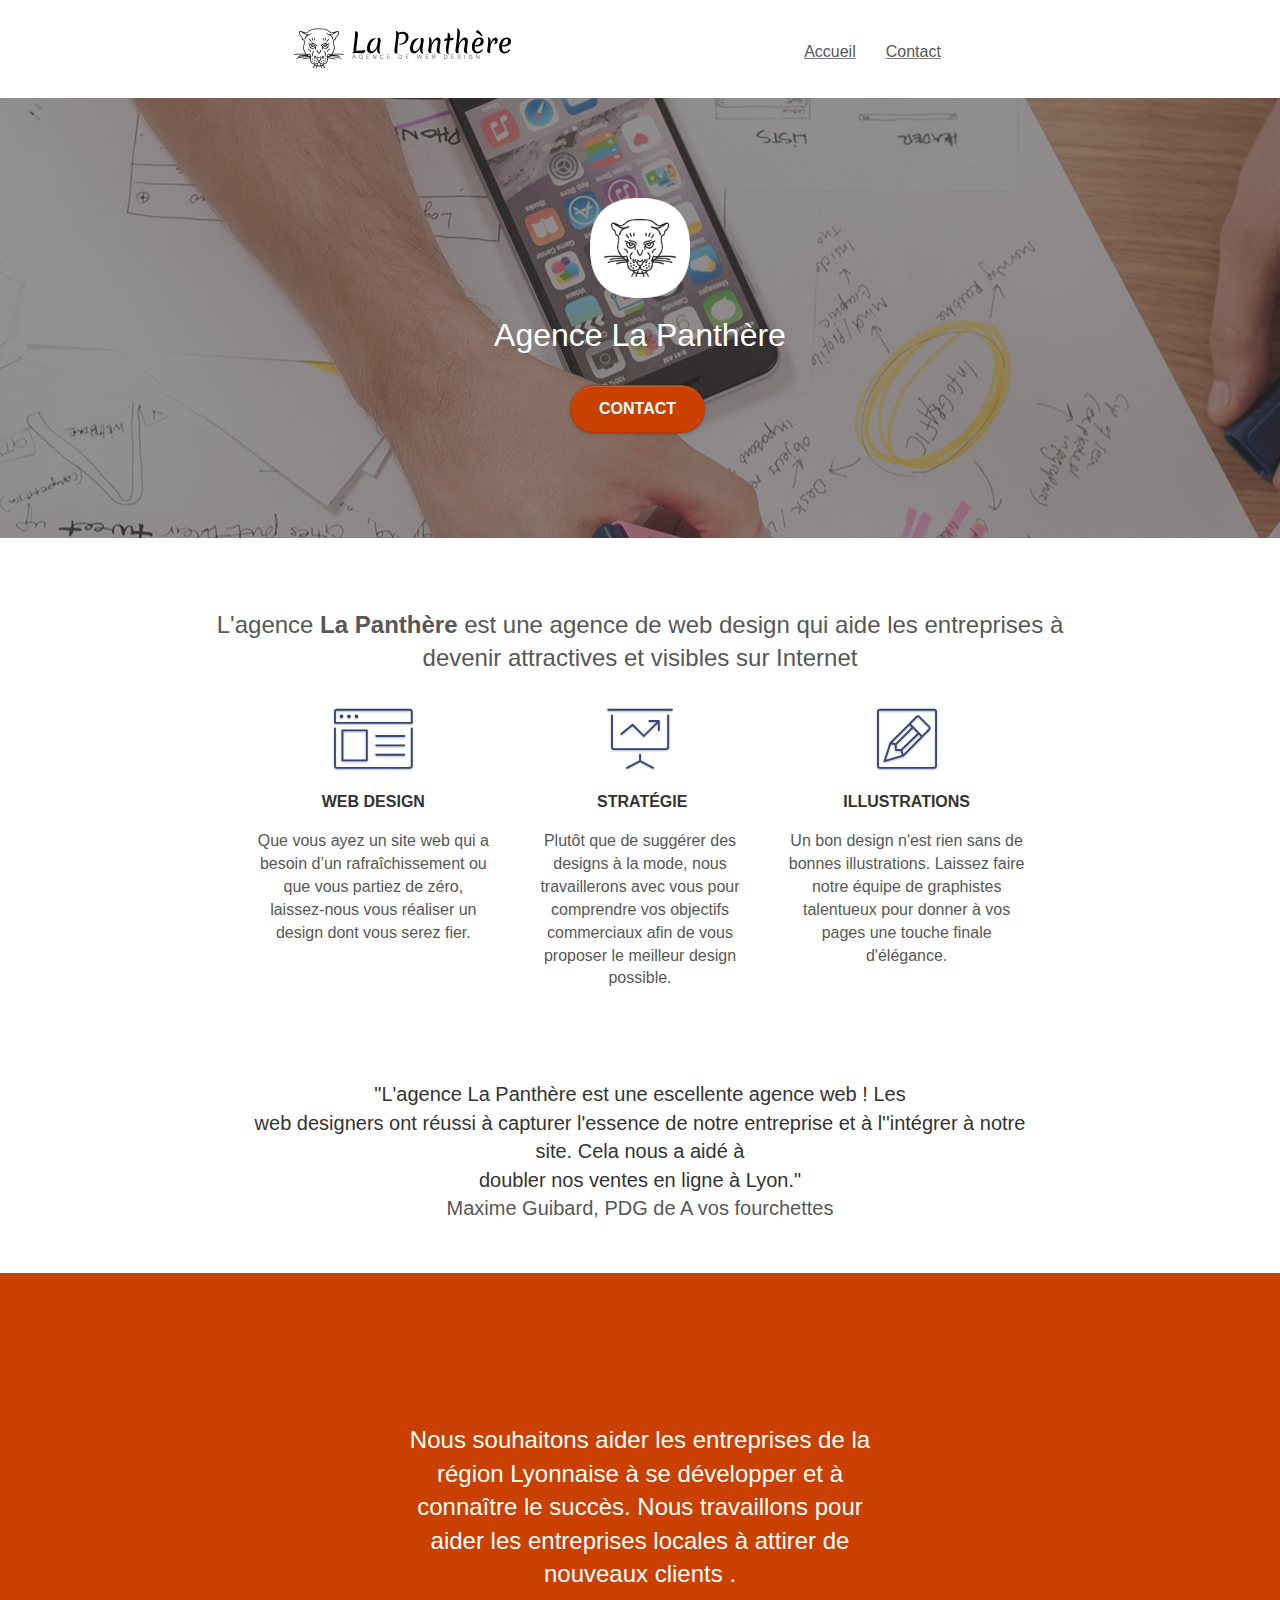
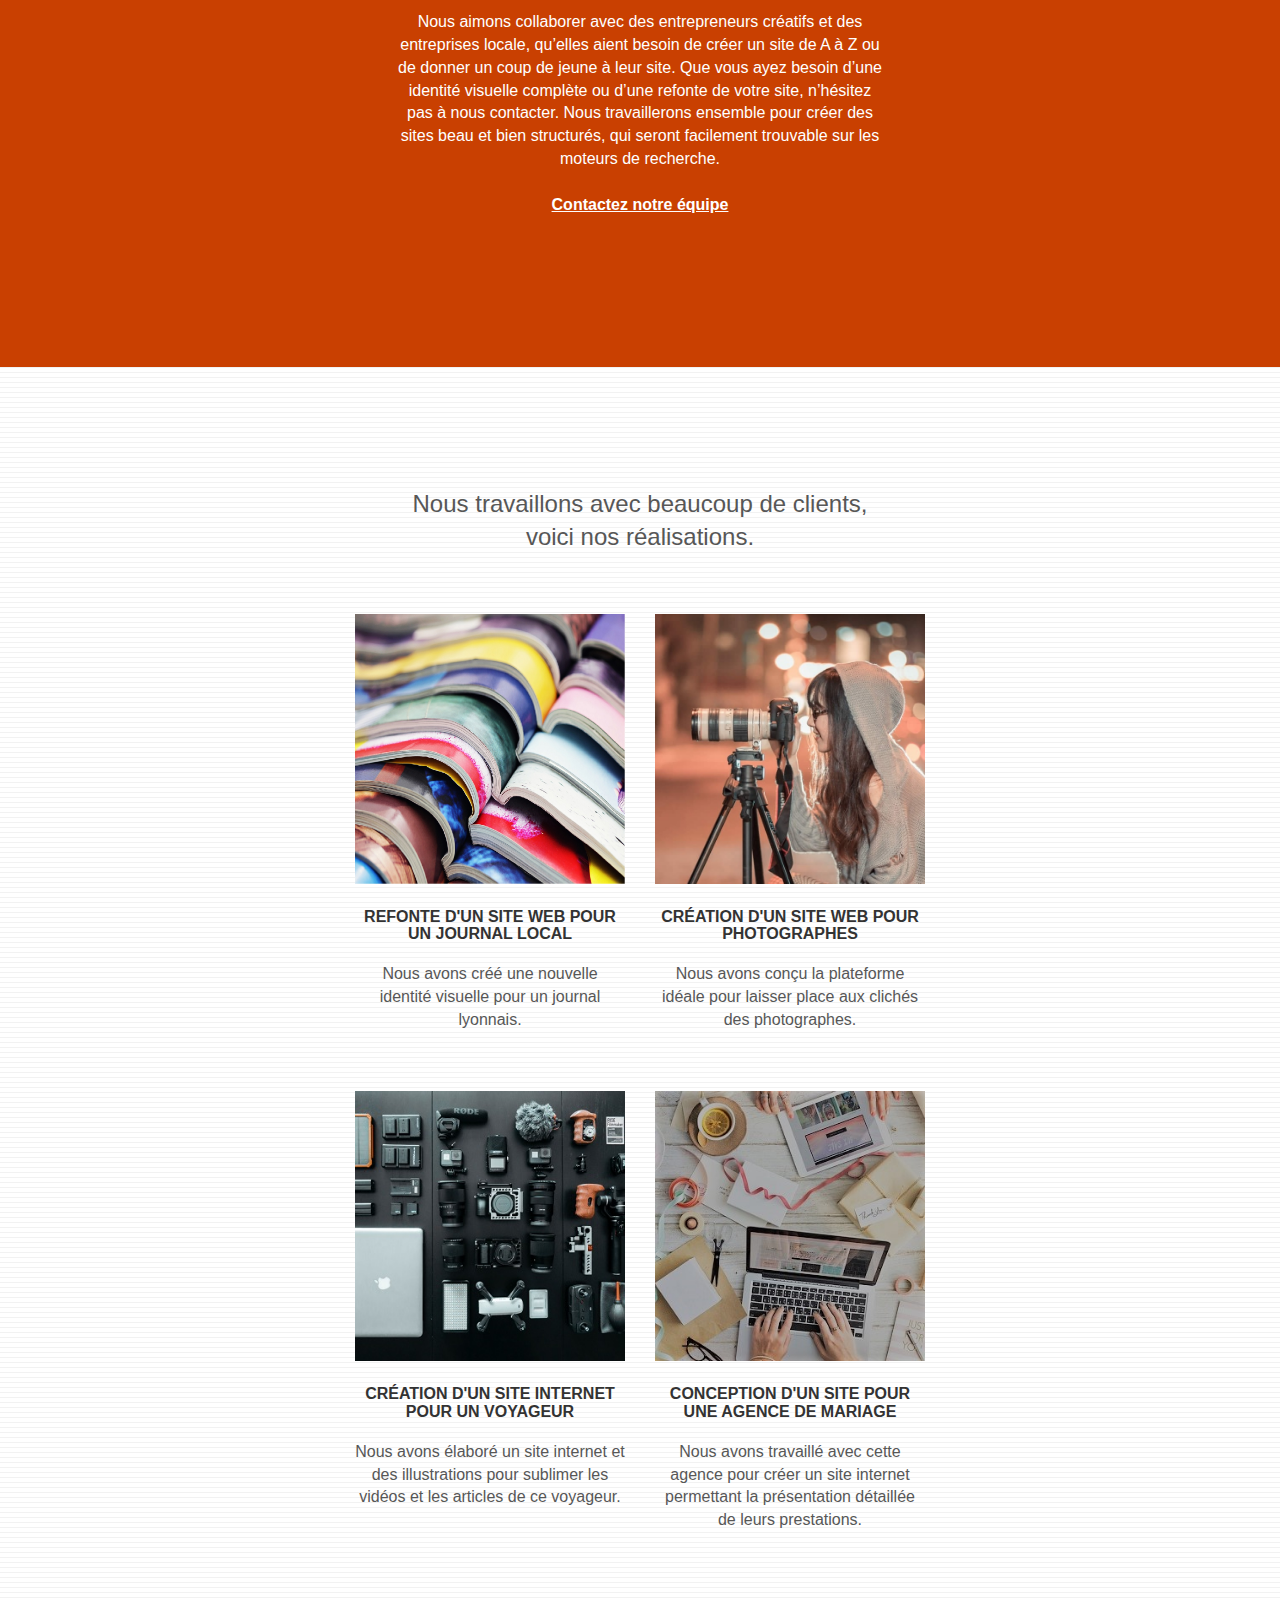
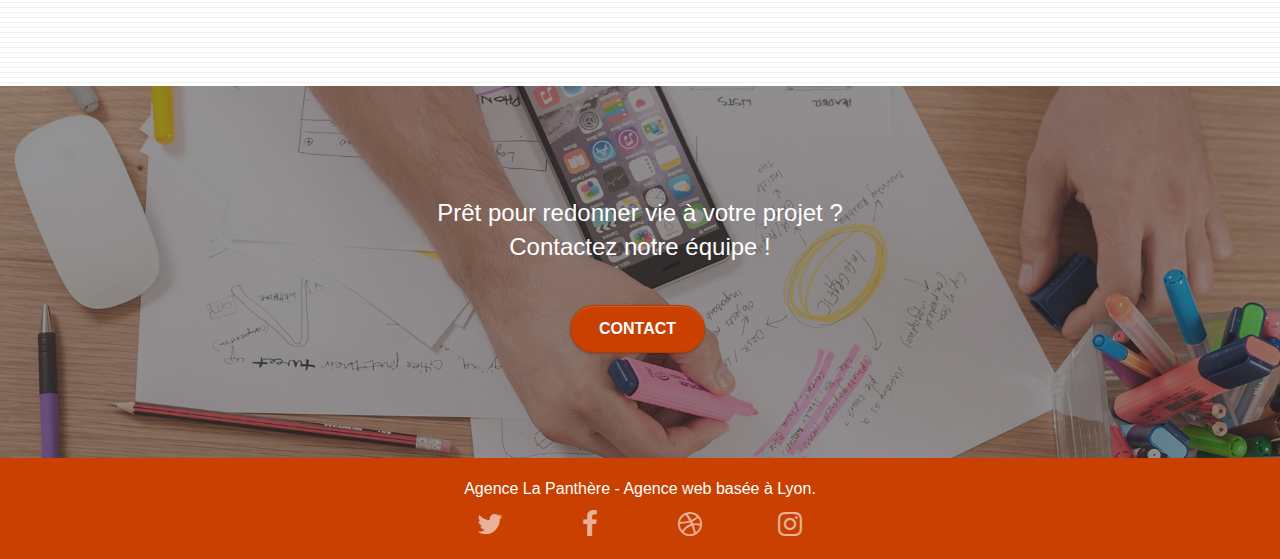
==== commit 95e6a267: "Add files via upload" ====
--- a/index.html
+++ b/index.html
@@ -32,7 +32,7 @@
 <div class="page-container">
     
 <!-- bloc-0 -->
-<div class="bloc bgc-white l-bloc " id="bloc-0">
+<header class="bloc bgc-white l-bloc " id="bloc-0">
 	<div class="container bloc-sm">
 
 		<nav class="navbar row">
@@ -58,11 +58,11 @@
 			</div>
 		</nav>
 	</div>
-</div>
+</header>
 <!-- bloc-0 END -->
 
 <!-- bloc-1-presentation -->
-<div class="bloc bgc-dark-slate-blue bg-banniere d-bloc bg-t-edge bloc-bg-texture texture-paper b-parallax" id="bloc-1-hero">
+<section class="bloc bgc-dark-slate-blue bg-banniere d-bloc bg-t-edge bloc-bg-texture texture-paper b-parallax" id="bloc-1-hero">
 	<div class="container bloc-lg">
 		<div class="row tight-width-whitespace">
 			<div class="col-sm-12">
@@ -76,11 +76,11 @@
 			</div>
 		</div>
 	</div>
-</div>
+</section>
 <!-- bloc-1-presentation END -->
 
 <!-- bloc-2-services -->
-<div class="bloc bgc-white l-bloc" id="bloc-2-services">
+<section class="bloc bgc-white l-bloc" id="bloc-2-services">
 	<div class="container bloc-md">
 		<div class="row">
 			<div class="col-sm-12 text-center">
@@ -129,11 +129,11 @@
 			</div>
 		</div>
 	</div>
-</div>
+</section>
 <!-- bloc-2-services END -->
 
 <!-- bloc-3-what-i-do -->
-<div class="bloc tc-white bgc-atomic-tangerine bg-presentation d-bloc bloc-bg-texture texture-paper b-parallax" id="bloc-3-what-i-do">
+<section class="bloc tc-white bgc-atomic-tangerine bg-presentation d-bloc bloc-bg-texture texture-paper b-parallax" id="bloc-3-what-i-do">
 	<div class="container bloc-lg">
 		<div class="row tight-width-whitespace black-background">
 			<div class="col-sm-12">
@@ -146,11 +146,11 @@
 			</div>
 		</div>
 	</div>
-</div>
+</section>
 <!-- bloc-3-what-i-do END -->
 
 <!-- bloc-4-portfolio -->
-<div class="bloc bgc-white bg-lines-h2-bg bg-repeat l-bloc" id="bloc-4-portfolio">
+<section class="bloc bgc-white bg-lines-h2-bg bg-repeat l-bloc" id="bloc-4-portfolio">
 	<div class="container bloc-lg">
 		<div class="row">
 			<div class="col-sm-12 text-center">
@@ -198,11 +198,11 @@
 			</div>
 		</div>
 	</div>
-</div>
+</section>
 <!-- bloc-4-portfolio END -->
 
 <!-- bloc-5-cta -->
-<div class="bloc bgc-dark-slate-blue bg-banniere d-bloc bloc-bg-texture texture-paper" id="bloc-5-cta">
+<section class="bloc bgc-dark-slate-blue bg-banniere d-bloc bloc-bg-texture texture-paper" id="bloc-5-cta">
 	<div class="container bloc-lg">
 		<div class="row">
 			<h2 class="mg-md text-center tc-white">
@@ -213,11 +213,11 @@
 			</div>
 		</div>
 	</div>
-</div>
+</section>
 <!-- bloc-5-cta END -->
 
 <!-- Footer - bloc-8 -->
-<div class="bloc bgc-atomic-tangerine d-bloc" id="bloc-8">
+<footer class="bloc bgc-atomic-tangerine d-bloc" id="bloc-8">
 	<div class="container bloc-sm">
 		<div class="row">
 			<div class="col-sm-12">
@@ -251,12 +251,11 @@
 			</div>
 		</div>
 	</div>
-</div>
+</footer>
 <!-- Footer - bloc-8 END -->
 
 </div>
 <!-- Principal conteneur END -->
     
-<script src="./js/test.js"></script>
 </body>
 </html>
--- a/style.css
+++ b/style.css
@@ -328,7 +328,7 @@
     text-decoration: underline;
 }
 .nav > li > a:hover {
-    color: #df4c08 !important;
+    color: #c94001 !important;
 }
 
 .navbar-nav .open .dropdown-menu > li > a {
@@ -751,7 +751,7 @@
 }
 
 .black-background {
-    background-color: #df4c08;
+    background-color: #c94001;
     padding: 40px 40px 40px 40px;
 }
 
@@ -769,7 +769,7 @@
 }
 
 .bgc-atomic-tangerine {
-    background-color: #df4c08;
+    background-color: #c94001;
 }
 
 .tc-white {
@@ -777,12 +777,12 @@
 }
 
 .btn-atomic-tangerine {
-    background: #df4c08;
+    background: #c94001;
     color: #FFFFFF!important;
 }
 
 .btn-atomic-tangerine:hover {
-    background: #c27956!important;
+    background: #c94001!important;
     color: #FFFFFF!important;
 }
 
@@ -795,11 +795,11 @@
 }
 
 .ltc-atomic-tangerine {
-    color: #df4c08!important;
+    color: #c94001!important;
 }
 
 .ltc-atomic-tangerine:hover {
-    color: #c27956!important;
+    color: #c94001!important;
 }
 
 .icon-dark-slate-blue {
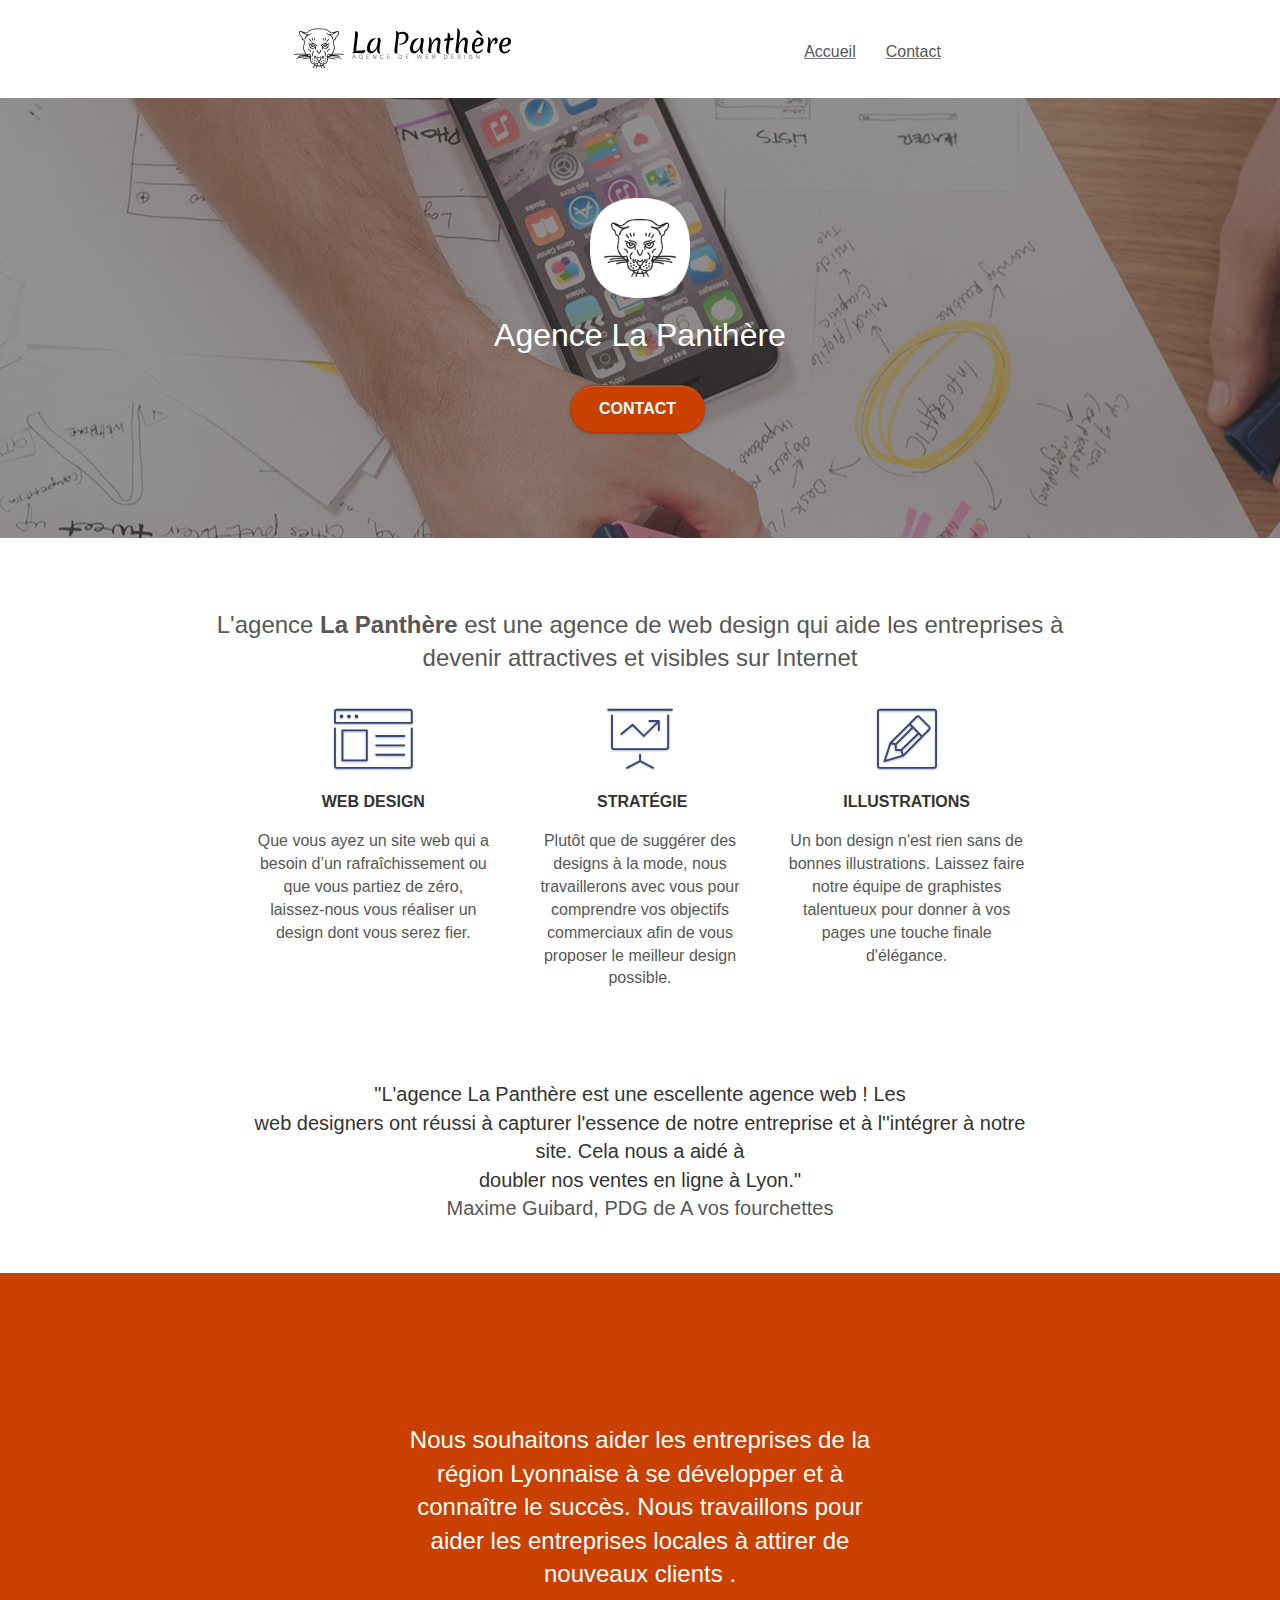
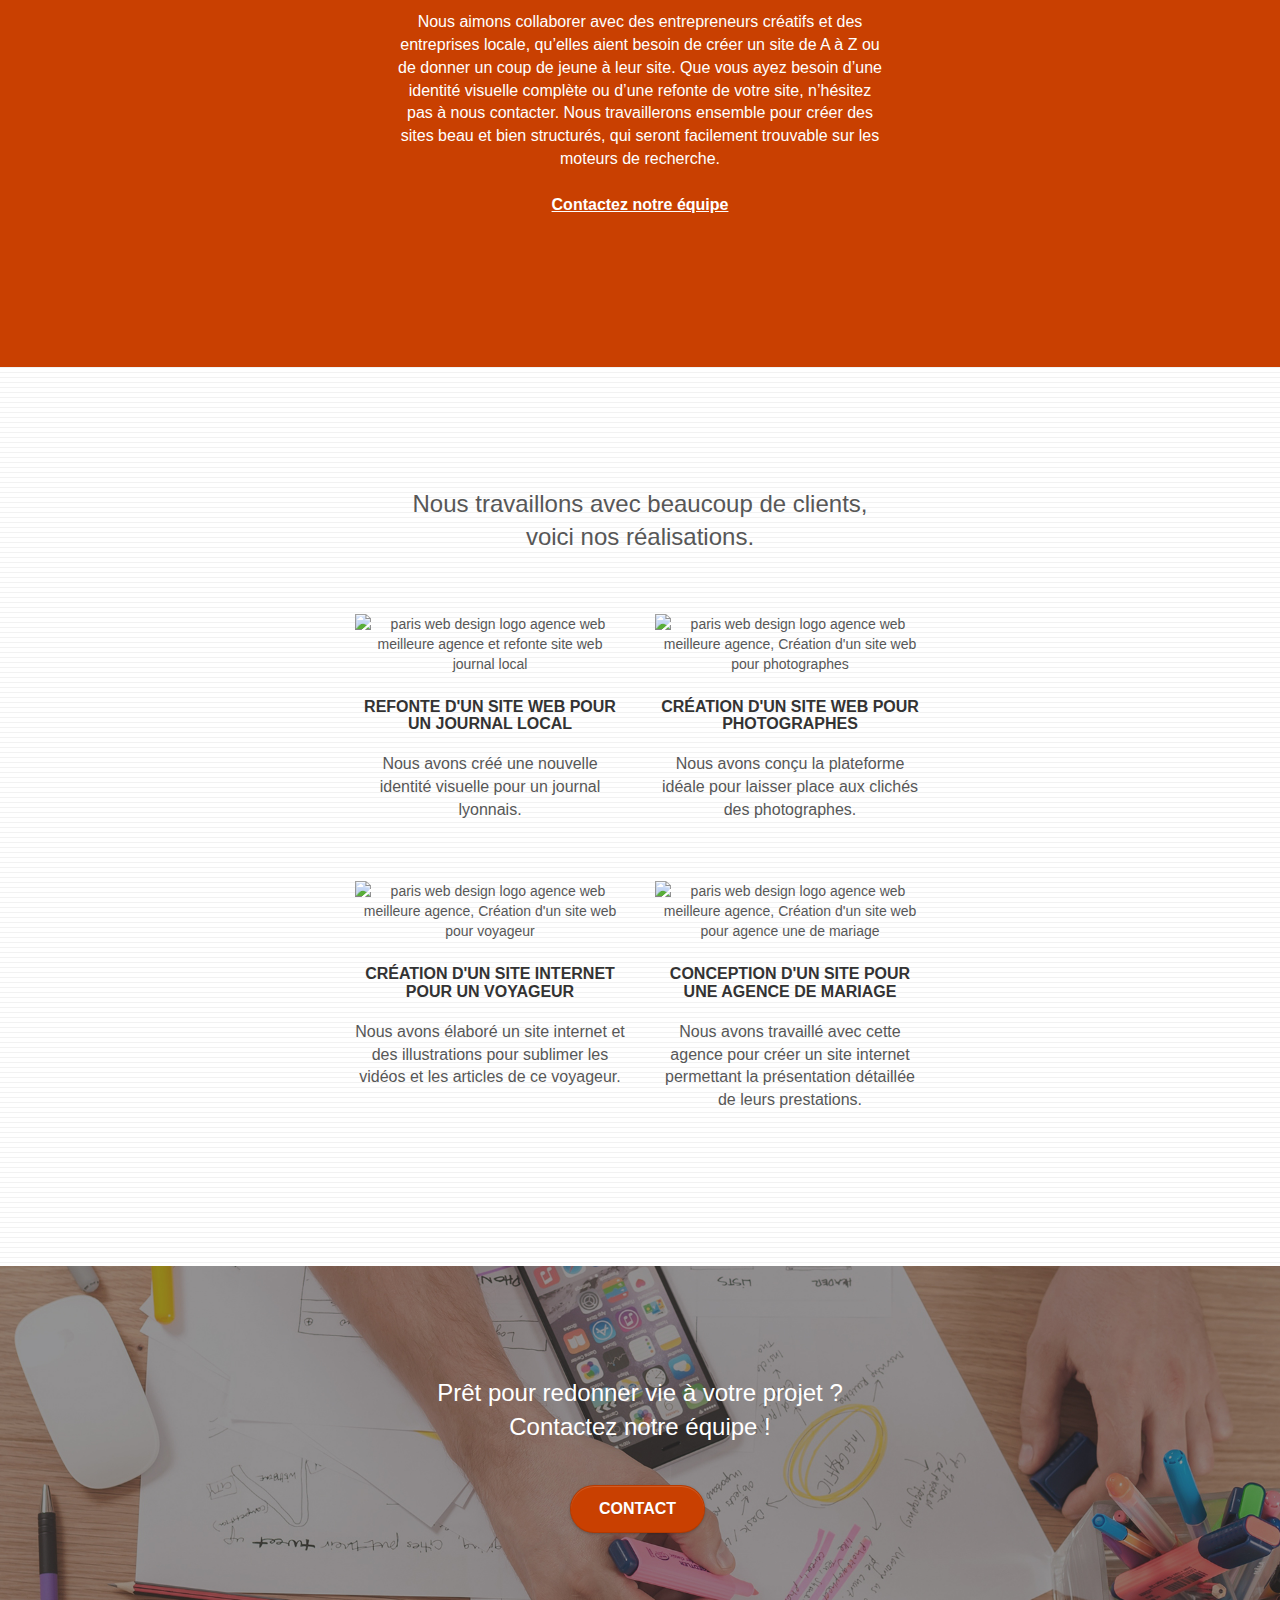
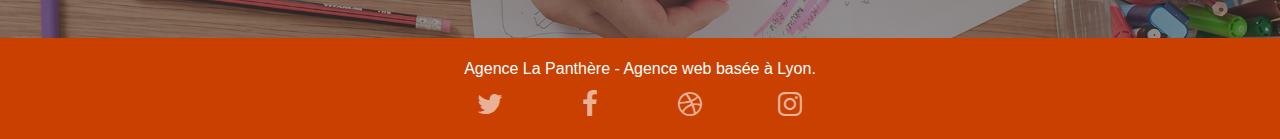
==== commit 553586be: "Add files via upload" ====
--- a/index.html
+++ b/index.html
@@ -7,14 +7,13 @@
     <meta name="viewport" content="width=device-width, initial-scale=1.0, viewport-fit=cover">
 	<meta name="google" content="index, follow">
 	<meta name="google-site-verification" content="w8S6h6YLzFZiig14a6uiOW78sbmzXSIPsg6D0seZE3I" />
-    <link rel="shortcut icon" type="image/png" href="favicon.jpg">
+    <link rel="shortcut icon" type="image/png" href="favicon.webp">
 
 	<link rel="stylesheet" type="text/css" href="./css/bootstrap.css">
 	<link rel="stylesheet" type="text/css" href="style.css">
 	<link rel="stylesheet" type="text/css" href="./css/font-awesome.css">
 	<link rel="stylesheet" type="text/css" href="./css/et-line.css"> 
-	<script src="./js/jquery-2.1.0.js"></script>
-	<script src="./js/bootstrap.js"></script>
+	
 	<script src="./js/blocs.js"></script>
 	<script src="./js/jquery.touchSwipe.js" defer></script>
 	<script src="./js/gmaps.js"></script>
@@ -62,7 +61,7 @@
 <!-- bloc-0 END -->
 
 <!-- bloc-1-presentation -->
-<section class="bloc bgc-dark-slate-blue bg-banniere d-bloc bg-t-edge bloc-bg-texture texture-paper b-parallax" id="bloc-1-hero">
+<article class="bloc bgc-dark-slate-blue bg-banniere d-bloc bg-t-edge bloc-bg-texture texture-paper b-parallax" id="bloc-1-hero">
 	<div class="container bloc-lg">
 		<div class="row tight-width-whitespace">
 			<div class="col-sm-12">
@@ -76,19 +75,19 @@
 			</div>
 		</div>
 	</div>
-</section>
+</article>
 <!-- bloc-1-presentation END -->
 
 <!-- bloc-2-services -->
-<section class="bloc bgc-white l-bloc" id="bloc-2-services">
+<article class="bloc bgc-white l-bloc" id="bloc-2-services">
 	<div class="container bloc-md">
-		<div class="row">
+		<section class="row">
 			<div class="col-sm-12 text-center">
 				<h2>L'agence <strong>La Panthère</strong>  est une agence de web design qui aide les entreprises à <br> devenir attractives et visibles sur Internet</h2>
 			</div>
-		</div>
+		</section>
 		<div class="row voffset-lg med-width-whitespace">
-			<div class="col-sm-4">
+			<section class="col-sm-4">
 				<div class="text-center">
 					<span class="et-icon-browser sm-shadow icon-dark-slate-blue icons icon-lg"></span>
 				</div>
@@ -98,8 +97,8 @@
 				<p class="text-center ">
 					Que vous ayez un site web qui a besoin d&rsquo;un rafraîchissement ou que vous partiez de zéro, laissez-nous vous réaliser un design dont vous serez fier.
 				</p>
-			</div>
-			<div class="col-sm-4">
+			</section>
+			<section class="col-sm-4">
 				<div class="text-center">
 					<span class="et-icon-presentation sm-shadow icon-dark-slate-blue icons icon-lg"></span>
 				</div>
@@ -109,7 +108,7 @@
 				<p class="text-center ">
 					Plutôt que de suggérer des designs à la mode, nous travaillerons avec vous pour comprendre vos objectifs commerciaux afin de vous proposer le meilleur design possible.<br>
 				</p>
-			</div>
+			</section>
 			<div class="col-sm-4">
 				<div class="text-center">
 					<span class="et-icon-edit sm-shadow icon-dark-slate-blue icons icon-lg"></span>
@@ -123,43 +122,43 @@
 			</div>
 		</div>
 		<div class="row voffset-lg voffset">
-			<div class="col-xs-12 col-md-8 col-md-offset-2 text-center">
+			<section class="col-xs-12 col-md-8 col-md-offset-2 text-center">
 				<span class="citation">"L'agence La Panthère est une escellente agence web ! Les <br>  web designers ont réussi à capturer l'essence de notre entreprise et à l''intégrer à notre <br> site. Cela nous a aidé à <br> doubler nos ventes en ligne à Lyon." <br> <span class="citation-auteur">Maxime Guibard, PDG de A vos fourchettes </span></span>
 
-			</div>
-		</div>
-	</div>
-</section>
+			</section>
+		</div>
+	</div>
+</article>
 <!-- bloc-2-services END -->
 
 <!-- bloc-3-what-i-do -->
-<section class="bloc tc-white bgc-atomic-tangerine bg-presentation d-bloc bloc-bg-texture texture-paper b-parallax" id="bloc-3-what-i-do">
+<article class="bloc tc-white bgc-atomic-tangerine bg-presentation d-bloc bloc-bg-texture texture-paper b-parallax" id="bloc-3-what-i-do">
 	<div class="container bloc-lg">
 		<div class="row tight-width-whitespace black-background">
-			<div class="col-sm-12">
+			<section class="col-sm-12">
 				<h2 class="mg-md text-center tc-white">
 					Nous souhaitons aider les entreprises de la région Lyonnaise à se développer et à connaître le succès. Nous travaillons pour aider les entreprises locales à attirer de nouveaux clients .<br>
 				</h2>
 				<p class="text-center white">
 					Nous aimons collaborer avec des entrepreneurs créatifs et des entreprises locale, qu’elles aient besoin de créer un site de A à Z ou de donner un coup de jeune à leur site. Que vous ayez besoin d’une identité visuelle complète ou d’une refonte de votre site, n’hésitez pas à nous contacter. Nous travaillerons ensemble pour créer des sites beau et bien structurés, qui seront facilement trouvable sur les moteurs de recherche. <br><br><a class="ltc-white bold-link" href="contact.html">Contactez notre équipe</a><br>
 				</p>
-			</div>
-		</div>
-	</div>
-</section>
+			</section>
+		</div>
+	</div>
+</article>
 <!-- bloc-3-what-i-do END -->
 
 <!-- bloc-4-portfolio -->
-<section class="bloc bgc-white bg-lines-h2-bg bg-repeat l-bloc" id="bloc-4-portfolio">
+<article class="bloc bgc-white bg-lines-h2-bg bg-repeat l-bloc" id="bloc-4-portfolio">
 	<div class="container bloc-lg">
 		<div class="row">
 			<div class="col-sm-12 text-center">
 				<h2>Nous travaillons avec beaucoup de clients, <br> voici nos réalisations.</h2>
 			</div>
 		</div>
-		<div class="row tight-width-whitespace portfolio-row">
-			<div class="col-sm-6">
-				<a href="#" data-lightbox="img/1.jpg" data-gallery-id="gallery-1" data-caption="Refonte d'un site web pour un journal local" data-frame="snapshot-lb"><img src="img/1.jpg" alt="paris web design logo agence web meilleure agence et refonte site web journal local" class="img-responsive portfolio-thumb" /></a>
+		<section class="row tight-width-whitespace portfolio-row">
+			<div class="col-sm-6">
+				<a href="#" data-lightbox="img/1.webp" data-gallery-id="gallery-1" data-caption="Refonte d'un site web pour un journal local" data-frame="snapshot-lb"><img src="img/1.webp" alt="paris web design logo agence web meilleure agence et refonte site web journal local" class="img-responsive portfolio-thumb" /></a>
 				<h3 class="mg-md text-center">
 					Refonte d'un site web pour un journal local
 				</h3>
@@ -168,7 +167,7 @@
 				</p>
 			</div>
 			<div class="col-sm-6">
-				<a href="#" data-lightbox="img/2.jpg" data-gallery-id="gallery-1" data-caption="Création d'un site web pour photographes" data-frame="snapshot-lb"><img src="img/2.jpg" class="img-responsive portfolio-thumb" alt="paris web design logo agence web meilleure agence, Création d'un site web pour photographes" /></a>
+				<a href="#" data-lightbox="img/2.webp" data-gallery-id="gallery-1" data-caption="Création d'un site web pour photographes" data-frame="snapshot-lb"><img src="img/2.webp" class="img-responsive portfolio-thumb" alt="paris web design logo agence web meilleure agence, Création d'un site web pour photographes" /></a>
 				<h3 class="mg-md text-center">
 					Création d'un site web pour photographes
 				</h3>
@@ -176,10 +175,10 @@
 					Nous avons conçu la plateforme idéale pour laisser place aux clichés des photographes.
 				</p>
 			</div>
-		</div>
-		<div class="row tight-width-whitespace portfolio-row">
-			<div class="col-sm-6">
-				<a href="#" data-lightbox="img/3.bmp" data-gallery-id="gallery-1" data-caption="Création d'un site internet pour un voyageur" data-frame="snapshot-lb"><img src="img/3.bmp" class="img-responsive portfolio-thumb" alt="paris web design logo agence web meilleure agence, Création d'un site web pour voyageur"/></a>
+		</section>
+		<section class="row tight-width-whitespace portfolio-row">
+			<div class="col-sm-6">
+				<a href="#" data-lightbox="img/3.webp" data-gallery-id="gallery-1" data-caption="Création d'un site internet pour un voyageur" data-frame="snapshot-lb"><img src="img/3.webp" class="img-responsive portfolio-thumb" alt="paris web design logo agence web meilleure agence, Création d'un site web pour voyageur"/></a>
 				<h3 class="mg-md text-center">
 					Création d'un site internet pour un voyageur
 				</h3>
@@ -188,7 +187,7 @@
 				</p>
 			</div>
 			<div class="col-sm-6">
-				<a href="#" data-lightbox="img/4.bmp" data-gallery-id="gallery-1" data-caption="Conception d'un site pour une agence de mariage" data-frame="snapshot-lb"><img src="img/4.bmp" class="img-responsive portfolio-thumb" alt="paris web design logo agence web meilleure agence, Création d'un site web pour agence une de mariage" /></a>
+				<a href="#" data-lightbox="img/4.webp" data-gallery-id="gallery-1" data-caption="Conception d'un site pour une agence de mariage" data-frame="snapshot-lb"><img src="img/4.webp" class="img-responsive portfolio-thumb" alt="paris web design logo agence web meilleure agence, Création d'un site web pour agence une de mariage" /></a>
 				<h3 class="mg-md text-center">
 					Conception d'un site pour une agence de mariage
 				</h3>
@@ -196,24 +195,24 @@
 					Nous avons travaillé avec cette agence pour créer un site internet permettant la présentation détaillée de leurs prestations.
 				</p>
 			</div>
-		</div>
-	</div>
-</section>
+		</section>
+	</div>
+</article>
 <!-- bloc-4-portfolio END -->
 
 <!-- bloc-5-cta -->
-<section class="bloc bgc-dark-slate-blue bg-banniere d-bloc bloc-bg-texture texture-paper" id="bloc-5-cta">
-	<div class="container bloc-lg">
-		<div class="row">
+<article class="bloc bgc-dark-slate-blue bg-banniere d-bloc bloc-bg-texture texture-paper" id="bloc-5-cta">
+	<div class="container bloc-lg">
+		<section class="row">
 			<h2 class="mg-md text-center tc-white">
 				Prêt pour redonner vie à votre projet ?<br>Contactez notre équipe !
 			</h2>
 			<div class="col-sm-12 text-center">
 				<a href="contact.html" class="btn btn-atomic-tangerine btn-clean btn-rd btn-lg cta-hero">Contact</a>
 			</div>
-		</div>
-	</div>
-</section>
+		</section>
+	</div>
+</article>
 <!-- bloc-5-cta END -->
 
 <!-- Footer - bloc-8 -->
@@ -256,6 +255,7 @@
 
 </div>
 <!-- Principal conteneur END -->
-    
+<script src="https://cdn.jsdelivr.net/npm/bootstrap@5.1.3/dist/js/bootstrap.bundle.min.js" integrity="sha384-ka7Sk0Gln4gmtz2MlQnikT1wXgYsOg+OMhuP+IlRH9sENBO0LRn5q+8nbTov4+1p" crossorigin="anonymous"></script>
+<script src="https://code.jquery.com/jquery-3.6.3.min.js" integrity="sha256-pvPw+upLPUjgMXY0G+8O0xUf+/Im1MZjXxxgOcBQBXU=" crossorigin="anonymous"></script>
 </body>
 </html>
--- a/style.css
+++ b/style.css
@@ -10,7 +10,7 @@
 a,
 button {
     transition: all .3s ease-in-out;
-    outline: none!important;
+    
 }
 
 a:hover {
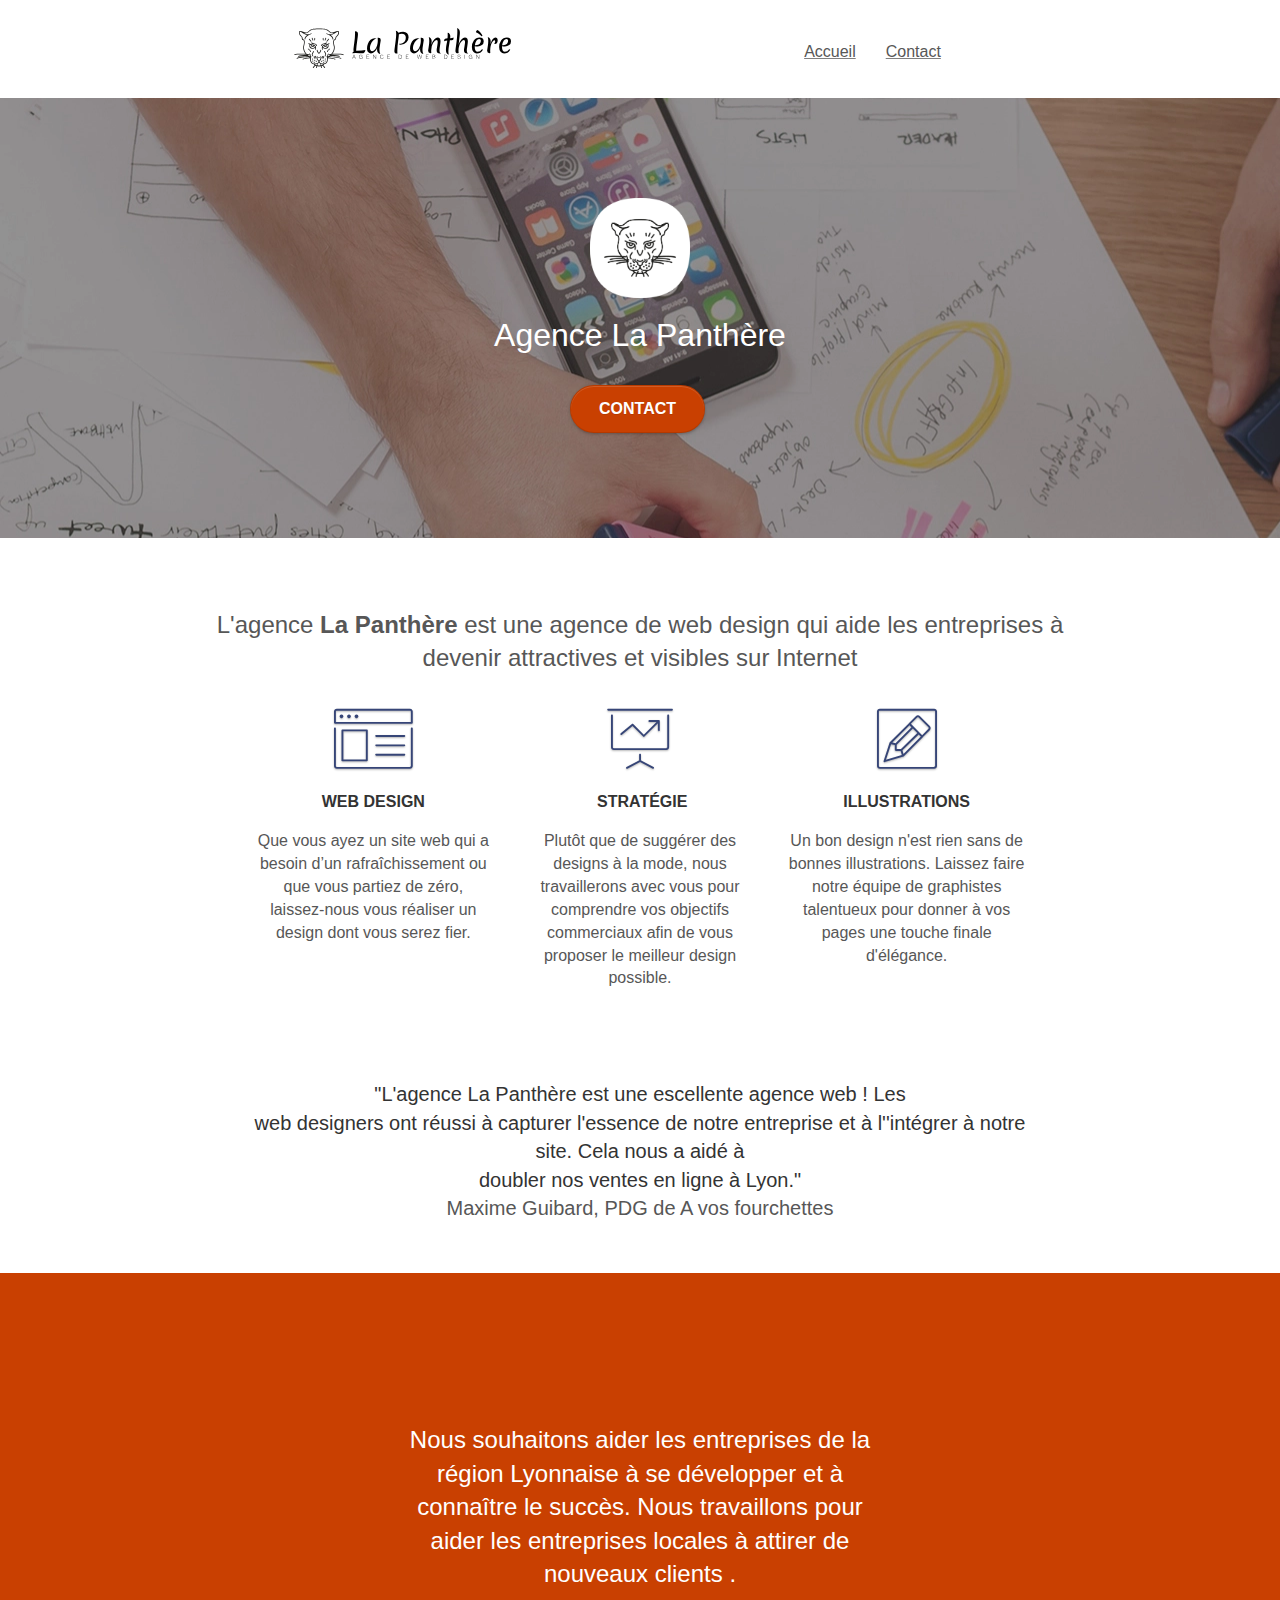
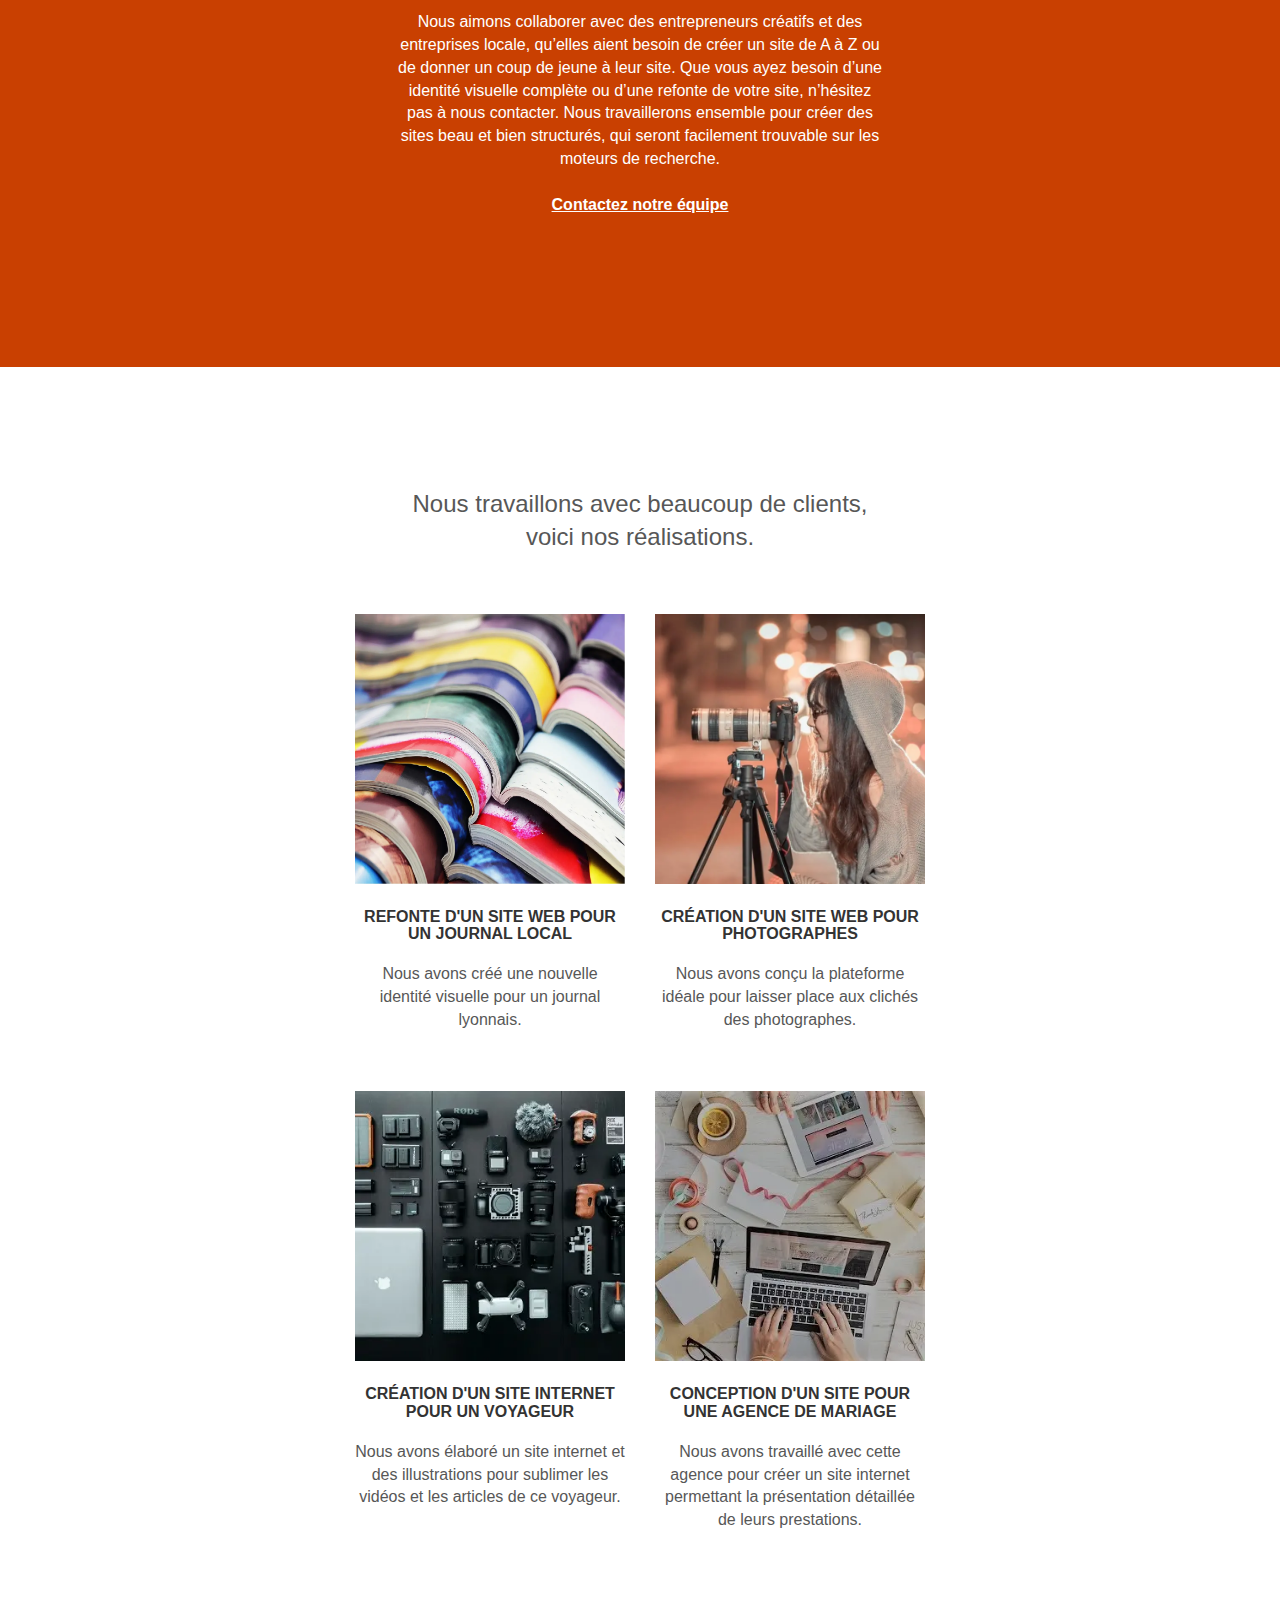
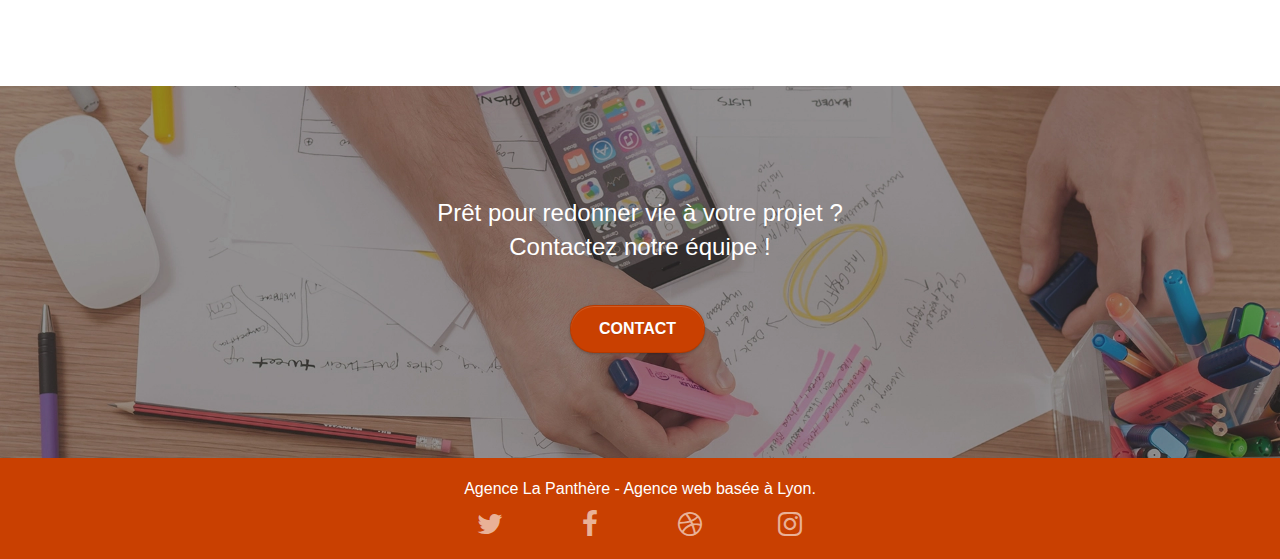
==== commit e6b47a30: "Add files via upload" ====
--- a/index.html
+++ b/index.html
@@ -65,7 +65,7 @@
 	<div class="container bloc-lg">
 		<div class="row tight-width-whitespace">
 			<div class="col-sm-12">
-				<img src="img/logo.png" class="center-block image-resize-mode" width="100" alt="Agence La Panthère, agence web paris, création logo paris" />
+				<img src="img/logo.webp" class="center-block image-resize-mode" width="100" alt="Agence La Panthère, agence web paris, création logo paris" />
 				<h1 class="text-center hero-bloc-text tc-white ">
 					Agence La Panthère
 				</h1>
--- a/style.css
+++ b/style.css
@@ -808,15 +808,15 @@
 }
 
 .bg-dots-bg {
-    background-image: url("img/dots-bg.png");
+    background-image: url("img/dots-bg.webp");
 }
 
 .bg-lines-h2-bg {
-    background-image: url("img/lines-h2-bg.png");
+    background-image: url("img/lines-h2-bg.webdots-bg.webp");
 }
 
 .bg-banniere {
-    background-image: url("img/agence-la-panthere.jpg");
+    background-image: url("img/agence-la-panthere.webp");
 }
 
 .bg-presentation {
